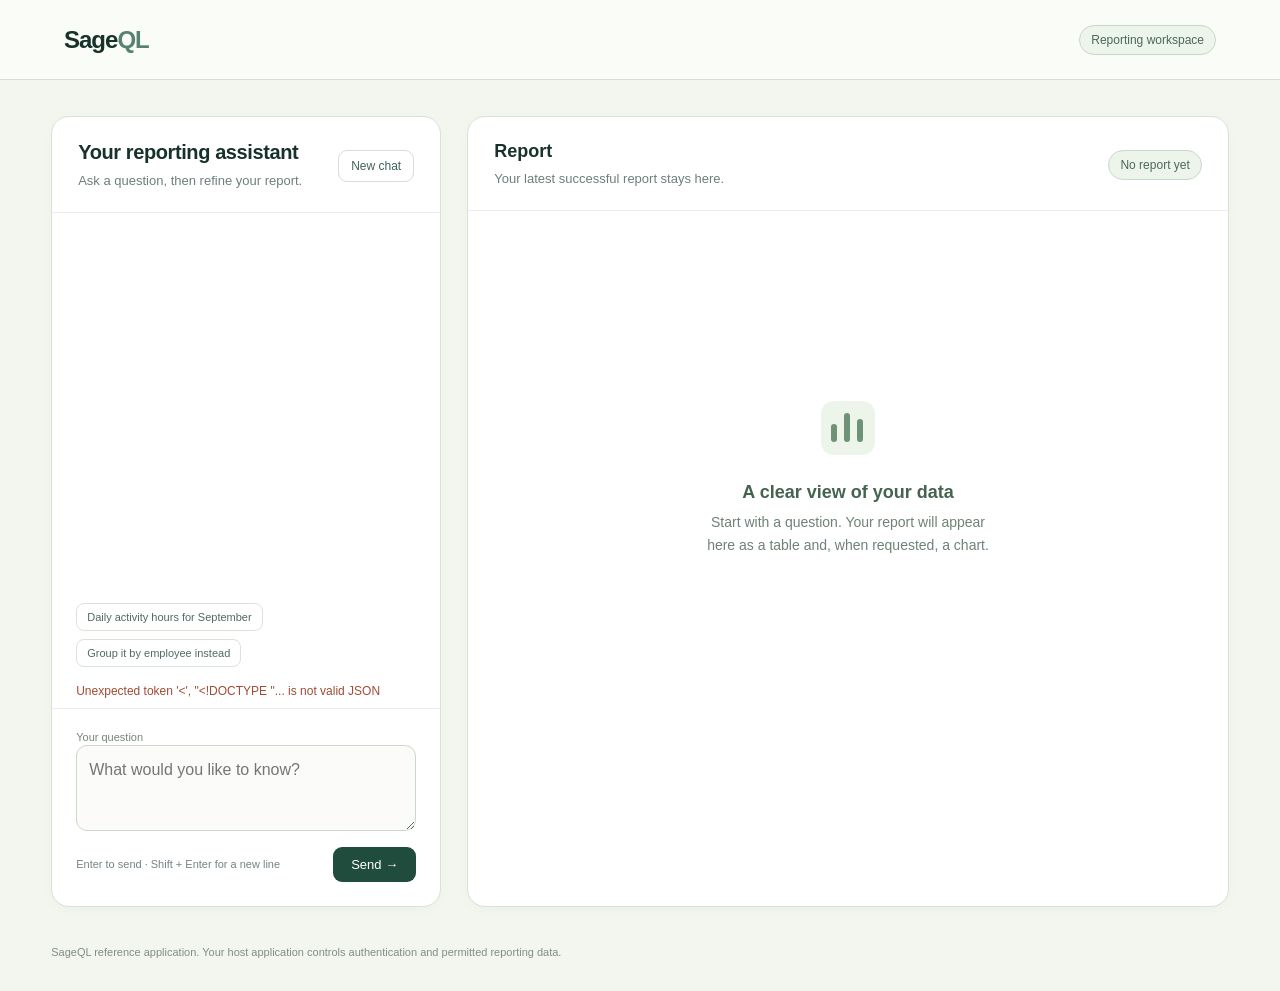
==== examples/web/index.html @ 76db8b43 "feat: add embedded reporting SDK and Rahtal chat demo Add policy-scoped persistent report conversati" ====
<!doctype html>
<html lang="en">
<head>
  <meta charset="utf-8">
  <meta name="viewport" content="width=device-width,initial-scale=1">
  <title>SageQL · Reporting workspace</title>
  <style>
    :root{color-scheme:light;font-family:Inter,Segoe UI,Arial,sans-serif;color:#17312b;background:#f3f5ef;font-synthesis:none}
    *{box-sizing:border-box}body{margin:0}button,textarea,input{font:inherit}button{cursor:pointer}button:disabled{cursor:wait;opacity:.55}
    header{height:80px;padding:0 5%;display:flex;align-items:center;justify-content:space-between;border-bottom:1px solid #d7dfd4;background:#fafcf7}
    .brand{font-size:24px;letter-spacing:-1px;font-weight:750}.brand span{color:#568174}.badge{font-size:12px;color:#4b685e;border:1px solid #c7d8cc;background:#edf4e9;padding:7px 11px;border-radius:20px}
    main{max-width:1420px;margin:36px auto;padding:0 4%;display:grid;grid-template-columns:390px minmax(0,1fr);gap:26px}
    .panel{background:#fff;border:1px solid #dae1d6;border-radius:18px;overflow:hidden;box-shadow:0 3px 12px #17312b06}
    .panel-head{padding:24px 26px 20px;border-bottom:1px solid #e9ede5;display:flex;justify-content:space-between;align-items:center}
    h1,h2,p{margin:0}h1{font-size:20px;letter-spacing:-.4px}h2{font-size:18px}.subtitle{font-size:13px;color:#6c8077;margin-top:7px;line-height:1.6}
    #new-chat{background:none;border:1px solid #d5dfd3;border-radius:9px;color:#416455;padding:8px 12px;font-size:12px}
    .chat-panel{display:flex;flex-direction:column;min-height:660px}.messages{height:390px;overflow:auto;padding:24px;display:flex;flex-direction:column;gap:17px}
    .message{max-width:95%;border-radius:13px;padding:13px 15px;font-size:14px;line-height:1.65;white-space:pre-wrap;overflow-wrap:anywhere}.assistant{background:#f0f4ed;align-self:flex-start}.user{background:#204c3e;color:#fff;align-self:flex-end}.role{font-size:10px;letter-spacing:1px;text-transform:uppercase;display:block;margin-bottom:5px;opacity:.65}
    .suggestions{padding:0 24px 17px;display:flex;flex-wrap:wrap;gap:8px}.suggestions button{border:1px solid #d9e4d7;background:#fff;color:#506a5e;padding:7px 10px;border-radius:8px;font-size:11px}
    .compose{padding:18px 24px 24px;margin-top:auto;border-top:1px solid #e9ede5}textarea{resize:vertical;min-height:86px;width:100%;border:1px solid #cbd9c9;border-radius:11px;padding:12px;color:#17312b;background:#fbfcf9;line-height:1.5}textarea:focus,input:focus{outline:2px solid #87ad94;outline-offset:2px}.send-row{display:flex;justify-content:space-between;align-items:center;margin-top:12px}.hint{font-size:11px;color:#75847b}.primary{background:#204c3e;color:#fff;border:0;border-radius:9px;padding:10px 18px;font-size:13px}.retry{display:none;border:1px solid #b0c3ae;border-radius:8px;background:#fff;color:#204c3e;padding:8px}
    .report-panel{min-height:660px}.report-body{padding:26px}.empty{min-height:480px;display:flex;flex-direction:column;align-items:center;justify-content:center;text-align:center;color:#6e8275}.empty svg{margin-bottom:22px}.empty h2{color:#45644f;margin-bottom:8px}.empty p{max-width:300px;font-size:14px;line-height:1.7}
    #report-title{font-size:23px;letter-spacing:-.5px;margin-bottom:10px}.meta{font-size:12px;color:#6e8275;line-height:1.8;margin-bottom:22px}.warning{padding:11px 13px;border-radius:9px;background:#fff4d9;color:#785a17;font-size:13px;margin-bottom:16px}.table-wrap{overflow:auto;border:1px solid #e3e9de;border-radius:11px}table{border-collapse:collapse;width:100%;font-size:13px}th{text-align:left;background:#f0f4ec;font-weight:600;color:#506c57}td,th{padding:13px 16px;border-bottom:1px solid #e9ede5;white-space:nowrap}tbody tr:last-child td{border-bottom:0}.chart{margin-bottom:24px;overflow:hidden;border:1px solid #e3e9de;border-radius:12px;padding:18px}.chart svg{display:block;width:100%;height:auto}.metric-card{font-size:42px;letter-spacing:-2px;padding:20px 0;color:#204c3e}.metric-card small{font-size:15px;letter-spacing:0;color:#718273;margin-left:9px}
    .status{font-size:12px;color:#75847b;min-height:18px;padding:0 24px 10px}.status.error{color:#a04b34}.footer{font-size:11px;color:#80907f;max-width:1420px;margin:0 auto;padding:0 4% 30px;line-height:1.7}
    dialog{border:1px solid #cbd9c9;border-radius:18px;max-width:420px;padding:28px;background:#fff;color:#17312b}dialog::backdrop{background:#17312b55}dialog p{font-size:14px;line-height:1.7;margin:12px 0 20px}dialog input{width:100%;padding:11px;border:1px solid #cbd9c9;border-radius:8px;margin-bottom:16px}dialog .error{color:#a04b34;font-size:13px}
    @media(max-width:900px){main{grid-template-columns:1fr;margin-top:22px}.chat-panel{min-height:560px}.messages{height:280px}.report-panel{min-height:460px}header{height:68px}.empty{min-height:330px}}
  </style>
</head>
<body>
  <header><div class="brand">Sage<span>QL</span></div><div id="mode" class="badge">Reporting workspace</div></header>
  <main>
    <section class="panel chat-panel" aria-label="Report conversation">
      <div class="panel-head"><div><h1>Your reporting assistant</h1><p class="subtitle">Ask a question, then refine your report.</p></div><button id="new-chat" type="button">New chat</button></div>
      <div id="messages" class="messages" aria-live="polite"></div>
      <div class="suggestions"><button type="button">Daily activity hours for September</button><button type="button">Group it by employee instead</button></div>
      <div id="status" class="status" role="status"></div>
      <form id="chat-form" class="compose"><label for="message" class="hint">Your question</label><textarea id="message" maxlength="8000" placeholder="What would you like to know?" required></textarea><div class="send-row"><span class="hint">Enter to send · Shift + Enter for a new line</span><button id="retry" class="retry" type="button">Retry</button><button id="send" class="primary" type="submit">Send →</button></div></form>
    </section>
    <section class="panel report-panel" aria-label="Report result">
      <div class="panel-head"><div><h2>Report</h2><p class="subtitle">Your latest successful report stays here.</p></div><span id="revision" class="badge">No report yet</span></div>
      <div class="report-body"><div id="empty" class="empty"><svg width="64" height="64" viewBox="0 0 64 64" aria-hidden="true"><rect x="5" y="5" width="54" height="54" rx="13" fill="#edf4e9"/><path d="M18 43V31M31 43V20M44 43V26" stroke="#6e9277" stroke-width="6" stroke-linecap="round"/></svg><h2>A clear view of your data</h2><p>Start with a question. Your report will appear here as a table and, when requested, a chart.</p></div><div id="report" hidden><h2 id="report-title"></h2><p id="provenance" class="meta"></p><div id="warning" class="warning" hidden></div><div id="chart" class="chart" hidden></div><div id="table" class="table-wrap"></div></div></div>
    </section>
  </main>
  <p id="footer" class="footer">SageQL reference application. Your host application controls authentication and permitted reporting data.</p>
  <dialog id="login"><form id="login-form"><h2>Sign in to the reporting workspace</h2><p>Use the access token supplied by the host application.</p><label class="hint" for="token">Workspace access token</label><input id="token" type="password" autocomplete="off" required><p id="login-error" class="error"></p><button class="primary" type="submit">Sign in</button></form></dialog>
  <script>
    'use strict';
    const el = id => document.getElementById(id);
    let session = null, busy = false, pending = null;
    function addMessage(role, text) {
      const node = document.createElement('div'); node.className = 'message ' + role;
      const label = document.createElement('span'); label.className = 'role'; label.textContent = role === 'user' ? 'You' : 'SageQL';
      const body = document.createElement('span'); body.textContent = text;
      node.append(label, body); el('messages').append(node); el('messages').scrollTop = el('messages').scrollHeight;
    }
    function setBusy(value) { busy = value; el('send').disabled = value; el('new-chat').disabled = value; el('retry').disabled = value; el('message').disabled = value; document.querySelectorAll('.suggestions button').forEach(button => button.disabled = value); }
    function status(text, error = false) { el('status').textContent = text; el('status').className = 'status' + (error ? ' error' : ''); }
    async function api(path, body) {
      const response = await fetch(path, {method: body === undefined ? 'GET' : 'POST', credentials: 'same-origin', headers: body === undefined ? {} : {'Content-Type': 'application/json'}, body: body === undefined ? undefined : JSON.stringify(body)});
      const result = await response.json();
      if (!response.ok) { const error = new Error(result.error?.message || 'The request could not complete.'); error.code = result.error?.code; throw error; }
      return result;
    }
    async function newSession() {
      setBusy(true); status('Starting conversation…');
      try { const reply = await api('/report-sessions', {}); session = {id: reply.session_id, revision: reply.revision}; pending = null; el('retry').style.display = 'none'; el('messages').replaceChildren(); el('report').hidden = true; el('empty').hidden = false; el('revision').textContent = 'No report yet'; addMessage('assistant', reply.assistant?.text || 'What report would you like to create?'); status(''); }
      catch (error) { status(error.message, true); }
      finally { setBusy(false); el('message').focus(); }
    }
    function svgNode(name, attributes, text) { const node = document.createElementNS('http://www.w3.org/2000/svg', name); for (const [key, value] of Object.entries(attributes || {})) node.setAttribute(key, String(value)); if (text !== undefined) node.textContent = text; return node; }
    function renderChart(report) {
      const target = el('chart'); target.replaceChildren(); target.hidden = true;
      const chart = report.visualization || {}; if (chart.kind === 'table' || !chart.kind || !report.rows.length) return;
      const yIndex = report.fields.findIndex(field => field.id === (chart.kind === 'kpi' ? chart.value : chart.y));
      if (yIndex < 0) return;
      if (chart.kind === 'kpi') { const card = document.createElement('div'); card.className = 'metric-card'; card.textContent = String(report.rows[0][yIndex] ?? '—'); const unit = document.createElement('small'); unit.textContent = report.fields[yIndex].unit || report.fields[yIndex].label; card.append(unit); target.append(card); target.hidden = false; return; }
      const xIndex = report.fields.findIndex(field => field.id === chart.x); if (xIndex < 0 || !['line', 'bar'].includes(chart.kind)) return;
      const rows = report.rows.slice(0, 60), values = rows.map(row => row[yIndex] === null ? NaN : Number(row[yIndex])); if (values.some(value => !Number.isFinite(value))) return;
      const width = 760, height = 270, left = 58, right = 18, top = 22, bottom = 62;
      let low = Math.min(0, ...values), high = Math.max(0, ...values); if (low === high) high = low + 1;
      const plotWidth = width - left - right, plotHeight = height - top - bottom;
      const y = value => top + (high - value) / (high - low) * plotHeight;
      const x = i => left + (i + .5) * plotWidth / rows.length;
      const svg = svgNode('svg', {viewBox: `0 0 ${width} ${height}`, role: 'img', 'aria-label': report.title});
      for (let i = 0; i <= 4; i++) { const value = low + (high - low) * i / 4, yy = y(value); svg.append(svgNode('line', {x1: left, x2: width - right, y1: yy, y2: yy, stroke: '#e6ece1'})); svg.append(svgNode('text', {x: left - 9, y: yy + 4, 'text-anchor': 'end', fill: '#738575', 'font-size': 10}, Number(value.toPrecision(4)).toLocaleString())); }
      if (chart.kind === 'bar') { values.forEach((value, i) => { const bar = svgNode('rect', {x: x(i) - plotWidth / rows.length * .3, y: Math.min(y(value), y(0)), width: plotWidth / rows.length * .6, height: Math.max(1, Math.abs(y(0) - y(value))), fill: '#5f8f6d', rx: 3}); bar.append(svgNode('title', {}, `${rows[i][xIndex]}: ${rows[i][yIndex]}`)); svg.append(bar); }); }
      else { svg.append(svgNode('polyline', {points: values.map((value, i) => `${x(i)},${y(value)}`).join(' '), fill: 'none', stroke: '#427b59', 'stroke-width': 2.5})); values.forEach((value, i) => { const dot = svgNode('circle', {cx: x(i), cy: y(value), r: 3, fill: '#427b59'}); dot.append(svgNode('title', {}, `${rows[i][xIndex]}: ${rows[i][yIndex]}`)); svg.append(dot); }); }
      rows.forEach((row, i) => { if (rows.length > 8 && i % Math.ceil(rows.length / 8) !== 0 && i !== rows.length - 1) return; const label = String(row[xIndex] ?? '—'); svg.append(svgNode('text', {x: x(i), y: height - bottom + 23, 'text-anchor': 'middle', fill: '#738575', 'font-size': 10}, label.length > 18 ? label.slice(0, 16) + '…' : label)); });
      svg.append(svgNode('text', {x: left, y: height - 12, fill: '#738575', 'font-size': 11}, report.fields[yIndex].label + (report.fields[yIndex].unit ? ` (${report.fields[yIndex].unit})` : '')));
      target.append(svg); if (report.rows.length > rows.length) { const note = document.createElement('p'); note.className = 'subtitle'; note.textContent = 'Chart shows the first 60 rows. The table contains the full returned result.'; target.append(note); } target.hidden = false;
    }
    function renderReport(report) {
      el('empty').hidden = true; el('report').hidden = false; el('report-title').textContent = report.title; el('revision').textContent = `Revision ${report.revision}`;
      const provenance = report.provenance || {}, period = provenance.period || {};
      const start = provenance.period_start ?? period.start, end = provenance.period_end_exclusive ?? period.end;
      el('provenance').textContent = start && end ? `Period: ${start} to ${end} (end exclusive)` : 'All available dates';
      el('warning').hidden = !report.truncated && report.rows.length > 0;
      el('warning').textContent = report.truncated ? 'Result limit reached. This report is incomplete; narrow the period or filters.' : 'No matching data for this report.';
      const table = document.createElement('table'), head = document.createElement('thead'), headRow = document.createElement('tr');
      report.fields.forEach(field => { const cell = document.createElement('th'); cell.scope = 'col'; cell.textContent = field.label + (field.unit ? ` (${field.unit})` : ''); headRow.append(cell); }); head.append(headRow);
      const body = document.createElement('tbody'); report.rows.forEach(row => { const tr = document.createElement('tr'); row.forEach(value => { const cell = document.createElement('td'); cell.textContent = value === null ? '—' : String(value); tr.append(cell); }); body.append(tr); });
      table.append(head, body); el('table').replaceChildren(table); renderChart(report);
    }
    async function sendPending() {
      if (!pending || !session || busy) return; setBusy(true); el('retry').style.display = 'none'; status('Creating your report…');
      try {
        const reply = await api(`/report-sessions/${encodeURIComponent(session.id)}/messages`, pending);
        session.revision = reply.revision;
        addMessage('assistant', reply.assistant?.text || reply.clarification || 'Request complete.');
        if (reply.report) renderReport(reply.report);
        status(reply.error ? reply.assistant?.text || 'Request could not complete.' : '', Boolean(reply.error));
        if (reply.error?.retryable) {
          if (reply.error.code === 'revision_conflict') {
            const resumed = await api(`/report-sessions/${encodeURIComponent(session.id)}`);
            session.revision = resumed.revision;
            pending = {...pending, request_id: crypto.randomUUID(), expected_revision: session.revision};
          } else if (!['request_in_progress', 'session_busy'].includes(reply.error.code)) {
            pending = {...pending, request_id: crypto.randomUUID(), expected_revision: session.revision};
          }
          el('retry').style.display = 'inline-block';
        } else pending = null;
      }
      catch (error) { status(error.message, true); el('retry').style.display = 'inline-block'; }
      finally { setBusy(false); el('message').focus(); }
    }
    el('chat-form').addEventListener('submit', event => { event.preventDefault(); if (busy || !session || pending) return; const text = el('message').value.trim(); if (!text) return; addMessage('user', text); el('message').value = ''; pending = {message: text, request_id: crypto.randomUUID(), expected_revision: session.revision}; sendPending(); });
    el('message').addEventListener('keydown', event => { if (event.key === 'Enter' && !event.shiftKey) { event.preventDefault(); el('chat-form').requestSubmit(); } });
    el('retry').addEventListener('click', sendPending); el('new-chat').addEventListener('click', newSession);
    document.querySelectorAll('.suggestions button').forEach(button => button.addEventListener('click', () => { el('message').value = button.textContent; el('message').focus(); }));
    el('login-form').addEventListener('submit', async event => { event.preventDefault(); try { await api('/auth', {token: el('token').value}); el('token').value = ''; el('login').close(); await newSession(); } catch (error) { el('login-error').textContent = error.message; } });
    (async () => {
      try {
        const config = await api('/config');
        el('mode').textContent = config.mode === 'demo' ? 'Synthetic demo' : config.mode === 'rahtal' ? 'Rahtal workspace' : 'SQL Server workspace';
        if (config.mode === 'demo') el('footer').textContent = 'Synthetic demo · activity hours for September 2026 · demo tenant only · no remote model or production data';
        if (config.mode === 'rahtal') {
          el('footer').textContent = 'Rahtal · employees and activity hours · local reporting workspace';
          const suggestions = document.querySelectorAll('.suggestions button');
          suggestions[0].textContent = "Show my employees' names";
          suggestions[1].textContent = 'Daily activity hours for September';
        }
        if (config.requires_auth) { await newSession(); if (!session) el('login').showModal(); }
        else await newSession();
      } catch (error) { status(error.message, true); }
    })();
  </script>
</body>
</html>
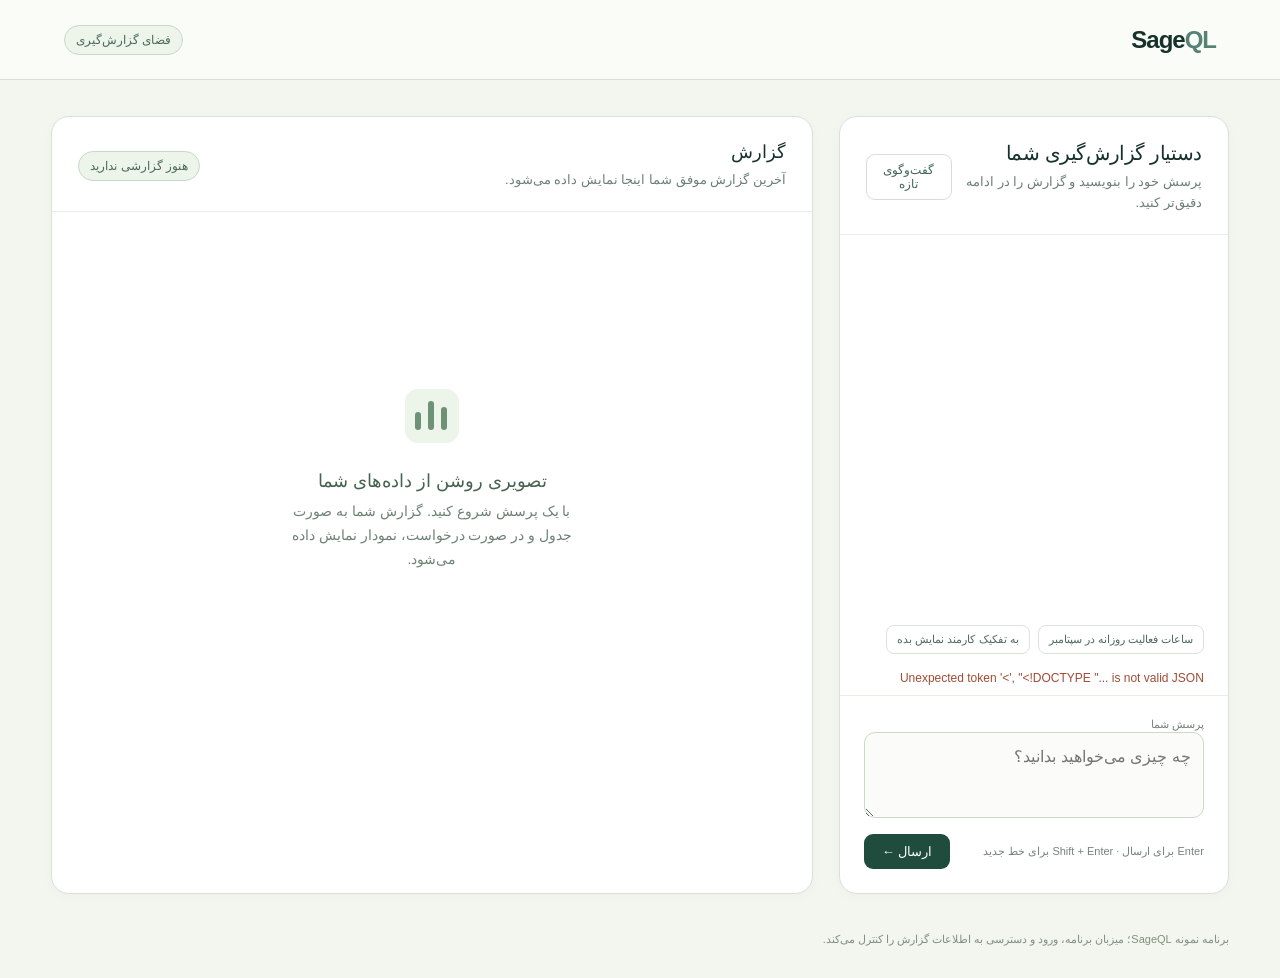
==== commit 29c04cd5: "feat(sdk): add bounded report planning and review agents" ====
--- a/examples/web/index.html
+++ b/examples/web/index.html
@@ -1,11 +1,11 @@
 <!doctype html>
-<html lang="en">
+<html lang="fa" dir="rtl">
 <head>
   <meta charset="utf-8">
   <meta name="viewport" content="width=device-width,initial-scale=1">
-  <title>SageQL · Reporting workspace</title>
+  <title>SageQL · فضای گزارش‌گیری</title>
   <style>
-    :root{color-scheme:light;font-family:Inter,Segoe UI,Arial,sans-serif;color:#17312b;background:#f3f5ef;font-synthesis:none}
+    :root{color-scheme:light;font-family:Tahoma,Segoe UI,Arial,sans-serif;color:#17312b;background:#f3f5ef;font-synthesis:none}
     *{box-sizing:border-box}body{margin:0}button,textarea,input{font:inherit}button{cursor:pointer}button:disabled{cursor:wait;opacity:.55}
     header{height:80px;padding:0 5%;display:flex;align-items:center;justify-content:space-between;border-bottom:1px solid #d7dfd4;background:#fafcf7}
     .brand{font-size:24px;letter-spacing:-1px;font-weight:750}.brand span{color:#568174}.badge{font-size:12px;color:#4b685e;border:1px solid #c7d8cc;background:#edf4e9;padding:7px 11px;border-radius:20px}
@@ -15,41 +15,84 @@
     h1,h2,p{margin:0}h1{font-size:20px;letter-spacing:-.4px}h2{font-size:18px}.subtitle{font-size:13px;color:#6c8077;margin-top:7px;line-height:1.6}
     #new-chat{background:none;border:1px solid #d5dfd3;border-radius:9px;color:#416455;padding:8px 12px;font-size:12px}
     .chat-panel{display:flex;flex-direction:column;min-height:660px}.messages{height:390px;overflow:auto;padding:24px;display:flex;flex-direction:column;gap:17px}
-    .message{max-width:95%;border-radius:13px;padding:13px 15px;font-size:14px;line-height:1.65;white-space:pre-wrap;overflow-wrap:anywhere}.assistant{background:#f0f4ed;align-self:flex-start}.user{background:#204c3e;color:#fff;align-self:flex-end}.role{font-size:10px;letter-spacing:1px;text-transform:uppercase;display:block;margin-bottom:5px;opacity:.65}
+    .message{max-width:95%;border-radius:13px;padding:13px 15px;font-size:14px;line-height:1.65;white-space:pre-wrap;overflow-wrap:anywhere}.assistant{background:#f0f4ed;align-self:flex-start}.user{background:#204c3e;color:#fff;align-self:flex-end}.role{font-size:10px;letter-spacing:0;display:block;margin-bottom:5px;opacity:.65}
     .suggestions{padding:0 24px 17px;display:flex;flex-wrap:wrap;gap:8px}.suggestions button{border:1px solid #d9e4d7;background:#fff;color:#506a5e;padding:7px 10px;border-radius:8px;font-size:11px}
     .compose{padding:18px 24px 24px;margin-top:auto;border-top:1px solid #e9ede5}textarea{resize:vertical;min-height:86px;width:100%;border:1px solid #cbd9c9;border-radius:11px;padding:12px;color:#17312b;background:#fbfcf9;line-height:1.5}textarea:focus,input:focus{outline:2px solid #87ad94;outline-offset:2px}.send-row{display:flex;justify-content:space-between;align-items:center;margin-top:12px}.hint{font-size:11px;color:#75847b}.primary{background:#204c3e;color:#fff;border:0;border-radius:9px;padding:10px 18px;font-size:13px}.retry{display:none;border:1px solid #b0c3ae;border-radius:8px;background:#fff;color:#204c3e;padding:8px}
     .report-panel{min-height:660px}.report-body{padding:26px}.empty{min-height:480px;display:flex;flex-direction:column;align-items:center;justify-content:center;text-align:center;color:#6e8275}.empty svg{margin-bottom:22px}.empty h2{color:#45644f;margin-bottom:8px}.empty p{max-width:300px;font-size:14px;line-height:1.7}
-    #report-title{font-size:23px;letter-spacing:-.5px;margin-bottom:10px}.meta{font-size:12px;color:#6e8275;line-height:1.8;margin-bottom:22px}.warning{padding:11px 13px;border-radius:9px;background:#fff4d9;color:#785a17;font-size:13px;margin-bottom:16px}.table-wrap{overflow:auto;border:1px solid #e3e9de;border-radius:11px}table{border-collapse:collapse;width:100%;font-size:13px}th{text-align:left;background:#f0f4ec;font-weight:600;color:#506c57}td,th{padding:13px 16px;border-bottom:1px solid #e9ede5;white-space:nowrap}tbody tr:last-child td{border-bottom:0}.chart{margin-bottom:24px;overflow:hidden;border:1px solid #e3e9de;border-radius:12px;padding:18px}.chart svg{display:block;width:100%;height:auto}.metric-card{font-size:42px;letter-spacing:-2px;padding:20px 0;color:#204c3e}.metric-card small{font-size:15px;letter-spacing:0;color:#718273;margin-left:9px}
+    #report-title{font-size:23px;letter-spacing:-.5px;margin-bottom:10px}.meta{font-size:12px;color:#6e8275;line-height:1.8;margin-bottom:22px}.warning{padding:11px 13px;border-radius:9px;background:#fff4d9;color:#785a17;font-size:13px;margin-bottom:16px}.table-wrap{overflow:auto;border:1px solid #e3e9de;border-radius:11px}table{border-collapse:collapse;width:100%;font-size:13px}th{text-align:start;background:#f0f4ec;font-weight:600;color:#506c57}td,th{padding:13px 16px;border-bottom:1px solid #e9ede5;white-space:nowrap}tbody tr:last-child td{border-bottom:0}.chart{margin-bottom:24px;overflow:hidden;border:1px solid #e3e9de;border-radius:12px;padding:18px}.chart svg{display:block;width:100%;height:auto}.metric-card{font-size:42px;letter-spacing:-2px;padding:20px 0;color:#204c3e}.metric-card small{font-size:15px;letter-spacing:0;color:#718273;margin-inline-start:9px}
     .status{font-size:12px;color:#75847b;min-height:18px;padding:0 24px 10px}.status.error{color:#a04b34}.footer{font-size:11px;color:#80907f;max-width:1420px;margin:0 auto;padding:0 4% 30px;line-height:1.7}
     dialog{border:1px solid #cbd9c9;border-radius:18px;max-width:420px;padding:28px;background:#fff;color:#17312b}dialog::backdrop{background:#17312b55}dialog p{font-size:14px;line-height:1.7;margin:12px 0 20px}dialog input{width:100%;padding:11px;border:1px solid #cbd9c9;border-radius:8px;margin-bottom:16px}dialog .error{color:#a04b34;font-size:13px}
     @media(max-width:900px){main{grid-template-columns:1fr;margin-top:22px}.chat-panel{min-height:560px}.messages{height:280px}.report-panel{min-height:460px}header{height:68px}.empty{min-height:330px}}
   </style>
+  <style>
+    [hidden]{display:none!important}
+    .workspace-tabs{display:flex;gap:24px;padding:0 26px;border-bottom:1px solid #e9ede5}
+    .workspace-tabs button{border:0;border-bottom:3px solid transparent;padding:15px 0;background:none;color:#6c8077;font-size:13px}
+    .workspace-tabs button[aria-selected="true"]{color:#204c3e;border-bottom-color:#204c3e;font-weight:650}
+    button:focus-visible,select:focus-visible,summary:focus-visible{outline:2px solid #87ad94;outline-offset:3px}
+    #diagnostics{padding:26px;font-size:13px}
+    .trace-toolbar{display:flex;align-items:center;gap:12px;flex-wrap:wrap;margin-bottom:18px}
+    .trace-toolbar label{color:#506a5e}.trace-toolbar select{min-width:0;max-width:100%;flex:1;border:1px solid #cbd9c9;border-radius:8px;background:#fbfcf9;color:#17312b;padding:9px;font:inherit}
+    .trace-toolbar button{border:1px solid #d5dfd3;border-radius:8px;background:#fff;color:#416455;padding:9px 12px;font-size:12px}
+    #diagnostics summary{cursor:pointer;font-weight:600;line-height:1.6}
+    #diagnostics pre{white-space:pre-wrap;overflow-wrap:anywhere;background:#f3f5ef;padding:12px;border-radius:8px;max-height:480px;overflow:auto;font-size:12px}
+    #diagnostics-note{margin-bottom:22px;line-height:1.7;white-space:pre-line;overflow-wrap:anywhere;color:#6c8077}
+    #diagnostics-summary{font-size:19px;margin-bottom:8px}
+    .trace-step{border-inline-start:2px solid #d7dfd4;padding-block-end:22px;padding-inline-start:18px;margin-inline-start:5px}
+    .trace-step:last-child{padding-bottom:0}.trace-step[data-status="failed"]{border-color:#b56a4d}
+    .trace-step p{margin:8px 0;color:#6c8077;line-height:1.6;overflow-wrap:anywhere}
+    .trace-step .step-state{font-size:11px;font-weight:400;color:#6c8077}
+    #diagnostics-empty{min-height:380px}
+  </style>
 </head>
 <body>
-  <header><div class="brand">Sage<span>QL</span></div><div id="mode" class="badge">Reporting workspace</div></header>
+  <header><div class="brand" dir="ltr">Sage<span>QL</span></div><div id="mode" class="badge">فضای گزارش‌گیری</div></header>
   <main>
-    <section class="panel chat-panel" aria-label="Report conversation">
-      <div class="panel-head"><div><h1>Your reporting assistant</h1><p class="subtitle">Ask a question, then refine your report.</p></div><button id="new-chat" type="button">New chat</button></div>
+    <section class="panel chat-panel" aria-label="گفت‌وگوی گزارش">
+      <div class="panel-head"><div><h1>دستیار گزارش‌گیری شما</h1><p class="subtitle">پرسش خود را بنویسید و گزارش را در ادامه دقیق‌تر کنید.</p></div><button id="new-chat" type="button">گفت‌وگوی تازه</button></div>
       <div id="messages" class="messages" aria-live="polite"></div>
-      <div class="suggestions"><button type="button">Daily activity hours for September</button><button type="button">Group it by employee instead</button></div>
+      <div class="suggestions"><button type="button">ساعات فعالیت روزانه در سپتامبر</button><button type="button">به تفکیک کارمند نمایش بده</button></div>
       <div id="status" class="status" role="status"></div>
-      <form id="chat-form" class="compose"><label for="message" class="hint">Your question</label><textarea id="message" maxlength="8000" placeholder="What would you like to know?" required></textarea><div class="send-row"><span class="hint">Enter to send · Shift + Enter for a new line</span><button id="retry" class="retry" type="button">Retry</button><button id="send" class="primary" type="submit">Send →</button></div></form>
+      <form id="chat-form" class="compose"><label for="message" class="hint">پرسش شما</label><textarea id="message" maxlength="8000" placeholder="چه چیزی می‌خواهید بدانید؟" required></textarea><div class="send-row"><span class="hint">Enter برای ارسال · Shift + Enter برای خط جدید</span><button id="retry" class="retry" type="button">تلاش دوباره</button><button id="send" class="primary" type="submit">ارسال ←</button></div></form>
     </section>
-    <section class="panel report-panel" aria-label="Report result">
-      <div class="panel-head"><div><h2>Report</h2><p class="subtitle">Your latest successful report stays here.</p></div><span id="revision" class="badge">No report yet</span></div>
-      <div class="report-body"><div id="empty" class="empty"><svg width="64" height="64" viewBox="0 0 64 64" aria-hidden="true"><rect x="5" y="5" width="54" height="54" rx="13" fill="#edf4e9"/><path d="M18 43V31M31 43V20M44 43V26" stroke="#6e9277" stroke-width="6" stroke-linecap="round"/></svg><h2>A clear view of your data</h2><p>Start with a question. Your report will appear here as a table and, when requested, a chart.</p></div><div id="report" hidden><h2 id="report-title"></h2><p id="provenance" class="meta"></p><div id="warning" class="warning" hidden></div><div id="chart" class="chart" hidden></div><div id="table" class="table-wrap"></div></div></div>
+    <section class="panel report-panel" aria-label="نتیجه گزارش">
+      <div class="panel-head"><div><h2>گزارش</h2><p class="subtitle">آخرین گزارش موفق شما اینجا نمایش داده می‌شود.</p></div><span id="revision" class="badge">هنوز گزارشی ندارید</span></div>
+      <div id="workspace-tabs" class="workspace-tabs" role="tablist" aria-label="نمای گزارش" hidden><button id="result-tab" type="button" role="tab" aria-controls="result-view" aria-selected="true">نتیجه گزارش</button><button id="logs-tab" type="button" role="tab" aria-controls="diagnostics" aria-selected="false" tabindex="-1">مراحل و جزئیات اجرا</button></div>
+      <div id="result-view" class="report-body" role="tabpanel" aria-labelledby="result-tab"><div id="empty" class="empty"><svg width="64" height="64" viewBox="0 0 64 64" aria-hidden="true"><rect x="5" y="5" width="54" height="54" rx="13" fill="#edf4e9"/><path d="M18 43V31M31 43V20M44 43V26" stroke="#6e9277" stroke-width="6" stroke-linecap="round"/></svg><h2>تصویری روشن از داده‌های شما</h2><p>با یک پرسش شروع کنید. گزارش شما به صورت جدول و در صورت درخواست، نمودار نمایش داده می‌شود.</p></div><div id="report" hidden><h2 id="report-title"></h2><p id="provenance" class="meta"></p><div id="warning" class="warning" hidden></div><div id="chart" class="chart" hidden></div><div id="table" class="table-wrap"></div></div></div>
+      <section id="diagnostics" role="tabpanel" aria-labelledby="logs-tab" hidden>
+        <div id="diagnostics-empty" class="empty"><h2>مراحل تهیه گزارش را ببینید</h2><p>پرسش خود را ارسال کنید. پس از هر پاسخ، مراحل، SQL، زمان‌ها و جزئیات ثبت‌شده اینجا نمایش داده می‌شوند.</p></div>
+        <div id="diagnostics-content" hidden><div class="trace-toolbar"><label for="trace-select">نوبت اجرا</label><select id="trace-select"></select><button id="download-trace" type="button">دریافت جزئیات اجرا</button></div><h2 id="diagnostics-summary"></h2><p id="diagnostics-note" dir="auto"></p><div id="diagnostics-events"></div></div>
+      </section>
     </section>
   </main>
-  <p id="footer" class="footer">SageQL reference application. Your host application controls authentication and permitted reporting data.</p>
-  <dialog id="login"><form id="login-form"><h2>Sign in to the reporting workspace</h2><p>Use the access token supplied by the host application.</p><label class="hint" for="token">Workspace access token</label><input id="token" type="password" autocomplete="off" required><p id="login-error" class="error"></p><button class="primary" type="submit">Sign in</button></form></dialog>
+  <p id="footer" class="footer">برنامه نمونه SageQL؛ میزبان برنامه، ورود و دسترسی به اطلاعات گزارش را کنترل می‌کند.</p>
+  <dialog id="login"><form id="login-form"><h2>ورود به فضای گزارش‌گیری</h2><p>از توکن دسترسی که میزبان برنامه در اختیار شما گذاشته است استفاده کنید.</p><label class="hint" for="token">توکن دسترسی فضای گزارش‌گیری</label><input id="token" dir="ltr" type="password" autocomplete="off" required><p id="login-error" class="error"></p><button class="primary" type="submit">ورود</button></form></dialog>
   <script>
     'use strict';
     const el = id => document.getElementById(id);
     let session = null, busy = false, pending = null;
+    const persianDigits = value => String(value).replace(/[0-9]/g, digit => '۰۱۲۳۴۵۶۷۸۹'[Number(digit)]);
+    function displayValue(value, field) {
+      if (value === null) return '—';
+      if (field.id === 'period_label') return {base: 'دوره اصلی', comparison: 'دوره مقایسه'}[value] || String(value);
+      return ['integer', 'decimal', 'number', 'date'].includes(field.type) ? persianDigits(value) : String(value);
+    }
+    let traces = [], selectedTrace = -1;
+    const traceStatuses = {report_ready: 'گزارش آماده است', needs_clarification: 'نیاز به پاسخ تکمیلی', failed: 'ناموفق', blocked: 'مسدود', unsupported: 'پشتیبانی نمی‌شود'};
+    const stepStatuses = {started: 'شروع شد', complete: 'تکمیل شد', failed: 'ناموفق', cached: 'پاسخ ذخیره‌شده'};
+    const stageLabels = {request: 'بررسی درخواست و پاسخ', interpretation: 'تفسیر پرسش', validation: 'اعتبارسنجی مفاهیم، تاریخ‌ها و سیاست‌ها', compilation: 'تولید قطعی SQL', database: 'اجرای پایگاه داده', connection: 'اتصال به SQL Server', metadata: 'بررسی منبع ثبت‌شده', metadata_sql: 'خواندن ساختار منبع', sql_execution: 'اجرای SQL گزارش', fetch: 'دریافت نتایج محدود', rollback: 'بازگردانی تراکنش خواندن', connection_close: 'بستن اتصال', retry: 'استفاده از پاسخ ذخیره‌شده'};
+    function selectReportTab(id, focus = false) {
+      for (const tabId of ['result-tab', 'logs-tab']) {
+        const active = tabId === id, tab = el(tabId);
+        tab.setAttribute('aria-selected', String(active)); tab.tabIndex = active ? 0 : -1;
+        el(tab.getAttribute('aria-controls')).hidden = !active;
+      }
+      if (focus) el(id).focus();
+    }
     function addMessage(role, text) {
       const node = document.createElement('div'); node.className = 'message ' + role;
-      const label = document.createElement('span'); label.className = 'role'; label.textContent = role === 'user' ? 'You' : 'SageQL';
-      const body = document.createElement('span'); body.textContent = text;
+      const label = document.createElement('span'); label.className = 'role'; label.textContent = role === 'user' ? 'شما' : 'SageQL';
+      const body = document.createElement('span'); body.dir = 'auto'; body.textContent = text;
       node.append(label, body); el('messages').append(node); el('messages').scrollTop = el('messages').scrollHeight;
     }
     function setBusy(value) { busy = value; el('send').disabled = value; el('new-chat').disabled = value; el('retry').disabled = value; el('message').disabled = value; document.querySelectorAll('.suggestions button').forEach(button => button.disabled = value); }
@@ -57,22 +100,65 @@
     async function api(path, body) {
       const response = await fetch(path, {method: body === undefined ? 'GET' : 'POST', credentials: 'same-origin', headers: body === undefined ? {} : {'Content-Type': 'application/json'}, body: body === undefined ? undefined : JSON.stringify(body)});
       const result = await response.json();
-      if (!response.ok) { const error = new Error(result.error?.message || 'The request could not complete.'); error.code = result.error?.code; throw error; }
+      if (!response.ok) { const error = new Error(result.error?.message || 'درخواست انجام نشد.'); error.code = result.error?.code; throw error; }
       return result;
     }
     async function newSession() {
-      setBusy(true); status('Starting conversation…');
-      try { const reply = await api('/report-sessions', {}); session = {id: reply.session_id, revision: reply.revision}; pending = null; el('retry').style.display = 'none'; el('messages').replaceChildren(); el('report').hidden = true; el('empty').hidden = false; el('revision').textContent = 'No report yet'; addMessage('assistant', reply.assistant?.text || 'What report would you like to create?'); status(''); }
+      setBusy(true); status('در حال شروع گفت‌وگو…');
+      try { const reply = await api('/report-sessions', {}); session = {id: reply.session_id, revision: reply.revision}; pending = null; renderDiagnostics(null); selectReportTab('result-tab'); el('retry').style.display = 'none'; el('messages').replaceChildren(); el('report').hidden = true; el('empty').hidden = false; el('revision').textContent = 'هنوز گزارشی ندارید'; addMessage('assistant', reply.assistant?.text || 'چه گزارشی می‌خواهید تهیه کنید؟'); status(''); }
       catch (error) { status(error.message, true); }
       finally { setBusy(false); el('message').focus(); }
     }
     function svgNode(name, attributes, text) { const node = document.createElementNS('http://www.w3.org/2000/svg', name); for (const [key, value] of Object.entries(attributes || {})) node.setAttribute(key, String(value)); if (text !== undefined) node.textContent = text; return node; }
+    function renderDiagnostics(trace) {
+      if (!trace) { traces = []; selectedTrace = -1; el('trace-select').replaceChildren(); el('diagnostics-events').replaceChildren(); el('diagnostics-content').hidden = true; el('diagnostics-empty').hidden = false; el('logs-tab').textContent = 'مراحل و جزئیات اجرا'; return; }
+      traces.push(trace); selectedTrace = traces.length - 1;
+      const option = document.createElement('option'), last = trace.events?.[trace.events.length - 1];
+      option.value = String(selectedTrace); option.textContent = `نوبت ${persianDigits(selectedTrace + 1)} · ${traceStatuses[last?.reply_status] || stepStatuses[last?.status] || 'ثبت‌شده'}`;
+      el('trace-select').append(option); el('trace-select').value = String(selectedTrace);
+      el('logs-tab').textContent = `مراحل و جزئیات اجرا (${persianDigits(traces.length)})`;
+      showTrace(trace);
+    }
+    function showTrace(trace) {
+      el('diagnostics-empty').hidden = true; el('diagnostics-content').hidden = false; el('diagnostics-events').replaceChildren();
+      const events = Array.isArray(trace.events) ? trace.events : [];
+      const last = events[events.length - 1];
+      el('diagnostics-summary').textContent = traceStatuses[last?.reply_status] || 'نوبت ثبت‌شده';
+      const summary = [last?.note, `شناسه اجرا: ${trace.id}`, `شروع: ${trace.started_at || 'در دسترس نیست'} · زمان کل: ${persianDigits(last?.elapsed_ms ?? 0)} میلی‌ثانیه`];
+      if (last?.row_count !== undefined) summary.push(`${persianDigits(last.row_count)} ردیف نتیجه${last.truncated ? ' · سقف تعداد نتیجه رسیده است' : ''}`);
+      summary.push(trace.saved ? 'در پوشه محلی .venv/rahtal-web/diagnostics/ ذخیره شد' : 'ذخیره فایل محلی انجام نشد.');
+      summary.push('اطلاعات ورود، متن پرسش، مقدار فیلترهای شخصی و ردیف‌های نتیجه ثبت نمی‌شوند. جزئیات پس از پاسخ ظاهر می‌شوند؛ تغییر نما SQL را اجرا نمی‌کند.');
+      el('diagnostics-note').textContent = summary.filter(Boolean).join('\n');
+      // Pair each start with its completion while keeping every raw event.
+      const steps = [];
+      for (const event of events) {
+        const start = event.status !== 'started' ? [...steps].reverse().find(step => step.stage === event.stage && step.events[step.events.length - 1].status === 'started') : null;
+        if (start) start.events.push(event); else steps.push({stage: event.stage, events: [event]});
+      }
+      steps.forEach((step, index) => {
+        const first = step.events[0], end = step.events[step.events.length - 1];
+        const unfinished = end.status === 'started';
+        const state = unfinished ? 'پایان مرحله ثبت نشده است' : stepStatuses[end.status] || end.status;
+        const item = document.createElement('details'), label = document.createElement('summary'), timing = document.createElement('span');
+        item.className = 'trace-step'; item.dataset.status = end.status;
+        label.textContent = `${persianDigits(index + 1)}. ${stageLabels[step.stage] || step.stage} · ${state} `;
+        timing.className = 'step-state'; timing.textContent = end.duration_ms !== undefined ? `(${persianDigits(end.duration_ms)} میلی‌ثانیه)` : `(در ${persianDigits(end.elapsed_ms)} میلی‌ثانیه)`;
+        label.append(timing); item.append(label);
+        const note = end.note || first.note;
+        if (note) { const text = document.createElement('p'); text.textContent = note; item.append(text); }
+        for (const event of step.events) { const body = document.createElement('pre'); body.dir = 'ltr'; body.textContent = JSON.stringify(event, null, 2); item.append(body); }
+        item.open = end.status === 'failed' || unfinished; el('diagnostics-events').append(item);
+      });
+      if (!events.length) {
+        const note = document.createElement('p'); note.textContent = 'مرحله‌ای برای این نوبت ثبت نشده است.'; el('diagnostics-events').append(note);
+      }
+    }
     function renderChart(report) {
       const target = el('chart'); target.replaceChildren(); target.hidden = true;
       const chart = report.visualization || {}; if (chart.kind === 'table' || !chart.kind || !report.rows.length) return;
       const yIndex = report.fields.findIndex(field => field.id === (chart.kind === 'kpi' ? chart.value : chart.y));
       if (yIndex < 0) return;
-      if (chart.kind === 'kpi') { const card = document.createElement('div'); card.className = 'metric-card'; card.textContent = String(report.rows[0][yIndex] ?? '—'); const unit = document.createElement('small'); unit.textContent = report.fields[yIndex].unit || report.fields[yIndex].label; card.append(unit); target.append(card); target.hidden = false; return; }
+      if (chart.kind === 'kpi') { const card = document.createElement('div'); card.className = 'metric-card'; card.dir = 'ltr'; card.textContent = displayValue(report.rows[0][yIndex], report.fields[yIndex]); const unit = document.createElement('small'); unit.dir = 'auto'; unit.textContent = report.fields[yIndex].unit || report.fields[yIndex].label; card.append(unit); target.append(card); target.hidden = false; return; }
       const xIndex = report.fields.findIndex(field => field.id === chart.x); if (xIndex < 0 || !['line', 'bar'].includes(chart.kind)) return;
       const rows = report.rows.slice(0, 60), values = rows.map(row => row[yIndex] === null ? NaN : Number(row[yIndex])); if (values.some(value => !Number.isFinite(value))) return;
       const width = 760, height = 270, left = 58, right = 18, top = 22, bottom = 62;
@@ -80,34 +166,40 @@
       const plotWidth = width - left - right, plotHeight = height - top - bottom;
       const y = value => top + (high - value) / (high - low) * plotHeight;
       const x = i => left + (i + .5) * plotWidth / rows.length;
-      const svg = svgNode('svg', {viewBox: `0 0 ${width} ${height}`, role: 'img', 'aria-label': report.title});
-      for (let i = 0; i <= 4; i++) { const value = low + (high - low) * i / 4, yy = y(value); svg.append(svgNode('line', {x1: left, x2: width - right, y1: yy, y2: yy, stroke: '#e6ece1'})); svg.append(svgNode('text', {x: left - 9, y: yy + 4, 'text-anchor': 'end', fill: '#738575', 'font-size': 10}, Number(value.toPrecision(4)).toLocaleString())); }
-      if (chart.kind === 'bar') { values.forEach((value, i) => { const bar = svgNode('rect', {x: x(i) - plotWidth / rows.length * .3, y: Math.min(y(value), y(0)), width: plotWidth / rows.length * .6, height: Math.max(1, Math.abs(y(0) - y(value))), fill: '#5f8f6d', rx: 3}); bar.append(svgNode('title', {}, `${rows[i][xIndex]}: ${rows[i][yIndex]}`)); svg.append(bar); }); }
-      else { svg.append(svgNode('polyline', {points: values.map((value, i) => `${x(i)},${y(value)}`).join(' '), fill: 'none', stroke: '#427b59', 'stroke-width': 2.5})); values.forEach((value, i) => { const dot = svgNode('circle', {cx: x(i), cy: y(value), r: 3, fill: '#427b59'}); dot.append(svgNode('title', {}, `${rows[i][xIndex]}: ${rows[i][yIndex]}`)); svg.append(dot); }); }
-      rows.forEach((row, i) => { if (rows.length > 8 && i % Math.ceil(rows.length / 8) !== 0 && i !== rows.length - 1) return; const label = String(row[xIndex] ?? '—'); svg.append(svgNode('text', {x: x(i), y: height - bottom + 23, 'text-anchor': 'middle', fill: '#738575', 'font-size': 10}, label.length > 18 ? label.slice(0, 16) + '…' : label)); });
+      const svg = svgNode('svg', {viewBox: `0 0 ${width} ${height}`, role: 'img', direction: 'ltr', 'aria-label': report.title});
+      for (let i = 0; i <= 4; i++) { const value = low + (high - low) * i / 4, yy = y(value); svg.append(svgNode('line', {x1: left, x2: width - right, y1: yy, y2: yy, stroke: '#e6ece1'})); svg.append(svgNode('text', {x: left - 9, y: yy + 4, 'text-anchor': 'end', fill: '#738575', 'font-size': 10}, Number(value.toPrecision(4)).toLocaleString('fa-IR'))); }
+      if (chart.kind === 'bar') { values.forEach((value, i) => { const bar = svgNode('rect', {x: x(i) - plotWidth / rows.length * .3, y: Math.min(y(value), y(0)), width: plotWidth / rows.length * .6, height: Math.max(1, Math.abs(y(0) - y(value))), fill: '#5f8f6d', rx: 3}); bar.append(svgNode('title', {}, `${displayValue(rows[i][xIndex], report.fields[xIndex])}: ${displayValue(rows[i][yIndex], report.fields[yIndex])}`)); svg.append(bar); }); }
+      else { svg.append(svgNode('polyline', {points: values.map((value, i) => `${x(i)},${y(value)}`).join(' '), fill: 'none', stroke: '#427b59', 'stroke-width': 2.5})); values.forEach((value, i) => { const dot = svgNode('circle', {cx: x(i), cy: y(value), r: 3, fill: '#427b59'}); dot.append(svgNode('title', {}, `${displayValue(rows[i][xIndex], report.fields[xIndex])}: ${displayValue(rows[i][yIndex], report.fields[yIndex])}`)); svg.append(dot); }); }
+      rows.forEach((row, i) => { if (rows.length > 8 && i % Math.ceil(rows.length / 8) !== 0 && i !== rows.length - 1) return; const label = displayValue(row[xIndex], report.fields[xIndex]); svg.append(svgNode('text', {x: x(i), y: height - bottom + 23, 'text-anchor': 'middle', fill: '#738575', 'font-size': 10}, label.length > 18 ? label.slice(0, 16) + '…' : label)); });
       svg.append(svgNode('text', {x: left, y: height - 12, fill: '#738575', 'font-size': 11}, report.fields[yIndex].label + (report.fields[yIndex].unit ? ` (${report.fields[yIndex].unit})` : '')));
-      target.append(svg); if (report.rows.length > rows.length) { const note = document.createElement('p'); note.className = 'subtitle'; note.textContent = 'Chart shows the first 60 rows. The table contains the full returned result.'; target.append(note); } target.hidden = false;
+      target.append(svg); if (report.rows.length > rows.length) { const note = document.createElement('p'); note.className = 'subtitle'; note.textContent = 'نمودار ۶۰ ردیف نخست را نشان می‌دهد. جدول شامل همه ردیف‌های نتیجه است.'; target.append(note); } target.hidden = false;
     }
     function renderReport(report) {
-      el('empty').hidden = true; el('report').hidden = false; el('report-title').textContent = report.title; el('revision').textContent = `Revision ${report.revision}`;
+      el('empty').hidden = true; el('report').hidden = false; el('report-title').textContent = report.title; el('revision').textContent = `نسخه ${persianDigits(report.revision)}`;
       const provenance = report.provenance || {}, period = provenance.period || {};
       const start = provenance.period_start ?? period.start, end = provenance.period_end_exclusive ?? period.end;
-      el('provenance').textContent = start && end ? `Period: ${start} to ${end} (end exclusive)` : 'All available dates';
+      el('provenance').replaceChildren();
+      if (start && end) {
+        const from = document.createElement('bdi'), until = document.createElement('bdi');
+        from.dir = until.dir = 'ltr'; from.textContent = persianDigits(start); until.textContent = persianDigits(end);
+        el('provenance').append('بازه میلادی: ', from, ' تا پیش از ', until);
+      } else el('provenance').textContent = 'همه تاریخ‌های موجود';
       el('warning').hidden = !report.truncated && report.rows.length > 0;
-      el('warning').textContent = report.truncated ? 'Result limit reached. This report is incomplete; narrow the period or filters.' : 'No matching data for this report.';
+      el('warning').textContent = report.truncated ? 'سقف تعداد نتیجه رسیده است. گزارش کامل نیست؛ بازه یا فیلترها را محدود کنید.' : 'داده‌ای مطابق این گزارش یافت نشد.';
       const table = document.createElement('table'), head = document.createElement('thead'), headRow = document.createElement('tr');
       report.fields.forEach(field => { const cell = document.createElement('th'); cell.scope = 'col'; cell.textContent = field.label + (field.unit ? ` (${field.unit})` : ''); headRow.append(cell); }); head.append(headRow);
-      const body = document.createElement('tbody'); report.rows.forEach(row => { const tr = document.createElement('tr'); row.forEach(value => { const cell = document.createElement('td'); cell.textContent = value === null ? '—' : String(value); tr.append(cell); }); body.append(tr); });
+      const body = document.createElement('tbody'); report.rows.forEach(row => { const tr = document.createElement('tr'); row.forEach((value, index) => { const cell = document.createElement('td'); cell.dir = ['integer', 'decimal', 'number', 'date'].includes(report.fields[index].type) ? 'ltr' : 'auto'; cell.textContent = displayValue(value, report.fields[index]); tr.append(cell); }); body.append(tr); });
       table.append(head, body); el('table').replaceChildren(table); renderChart(report);
     }
     async function sendPending() {
-      if (!pending || !session || busy) return; setBusy(true); el('retry').style.display = 'none'; status('Creating your report…');
+      if (!pending || !session || busy) return; setBusy(true); el('retry').style.display = 'none'; status('در حال تهیه گزارش شما…');
       try {
         const reply = await api(`/report-sessions/${encodeURIComponent(session.id)}/messages`, pending);
         session.revision = reply.revision;
-        addMessage('assistant', reply.assistant?.text || reply.clarification || 'Request complete.');
+        renderDiagnostics(reply.diagnostics);
+        addMessage('assistant', reply.assistant?.text || reply.clarification || 'درخواست انجام شد.');
         if (reply.report) renderReport(reply.report);
-        status(reply.error ? reply.assistant?.text || 'Request could not complete.' : '', Boolean(reply.error));
+        status(reply.error ? reply.assistant?.text || 'درخواست انجام نشد.' : '', Boolean(reply.error));
         if (reply.error?.retryable) {
           if (reply.error.code === 'revision_conflict') {
             const resumed = await api(`/report-sessions/${encodeURIComponent(session.id)}`);
@@ -125,18 +217,34 @@
     el('chat-form').addEventListener('submit', event => { event.preventDefault(); if (busy || !session || pending) return; const text = el('message').value.trim(); if (!text) return; addMessage('user', text); el('message').value = ''; pending = {message: text, request_id: crypto.randomUUID(), expected_revision: session.revision}; sendPending(); });
     el('message').addEventListener('keydown', event => { if (event.key === 'Enter' && !event.shiftKey) { event.preventDefault(); el('chat-form').requestSubmit(); } });
     el('retry').addEventListener('click', sendPending); el('new-chat').addEventListener('click', newSession);
+    for (const id of ['result-tab', 'logs-tab']) {
+      el(id).addEventListener('click', () => selectReportTab(id));
+      el(id).addEventListener('keydown', event => {
+        if (!['ArrowLeft', 'ArrowRight', 'Home', 'End'].includes(event.key)) return;
+        event.preventDefault();
+        selectReportTab(event.key === 'Home' ? 'result-tab' : event.key === 'End' ? 'logs-tab' : id === 'result-tab' ? 'logs-tab' : 'result-tab', true);
+      });
+    }
+    el('trace-select').addEventListener('change', () => { selectedTrace = Number(el('trace-select').value); if (traces[selectedTrace]) showTrace(traces[selectedTrace]); });
+    el('download-trace').addEventListener('click', () => {
+      const trace = traces[selectedTrace]; if (!trace) return;
+      const url = URL.createObjectURL(new Blob([JSON.stringify(trace, null, 2)], {type: 'application/json'}));
+      const link = document.createElement('a'); link.href = url; link.download = `rahtal-trace-${trace.id}.json`; link.click();
+      setTimeout(() => URL.revokeObjectURL(url), 1000);
+    });
     document.querySelectorAll('.suggestions button').forEach(button => button.addEventListener('click', () => { el('message').value = button.textContent; el('message').focus(); }));
     el('login-form').addEventListener('submit', async event => { event.preventDefault(); try { await api('/auth', {token: el('token').value}); el('token').value = ''; el('login').close(); await newSession(); } catch (error) { el('login-error').textContent = error.message; } });
     (async () => {
       try {
         const config = await api('/config');
-        el('mode').textContent = config.mode === 'demo' ? 'Synthetic demo' : config.mode === 'rahtal' ? 'Rahtal workspace' : 'SQL Server workspace';
-        if (config.mode === 'demo') el('footer').textContent = 'Synthetic demo · activity hours for September 2026 · demo tenant only · no remote model or production data';
+        el('mode').textContent = config.mode === 'demo' ? 'نمونه با داده آزمایشی' : config.mode === 'rahtal' ? 'فضای رهتال' : 'فضای SQL Server';
+        if (config.mode === 'demo') el('footer').textContent = 'نمونه آزمایشی · ساعات فعالیت سپتامبر ۲۰۲۶ میلادی · داده آزمایشی همان فضای نمونه · بدون اتصال به مدل یا داده واقعی';
         if (config.mode === 'rahtal') {
-          el('footer').textContent = 'Rahtal · employees and activity hours · local reporting workspace';
+          el('workspace-tabs').hidden = false;
+          el('footer').textContent = 'رهتال · کارکنان و ساعات فعالیت · فضای گزارش‌گیری محلی';
           const suggestions = document.querySelectorAll('.suggestions button');
-          suggestions[0].textContent = "Show my employees' names";
-          suggestions[1].textContent = 'Daily activity hours for September';
+          suggestions[0].textContent = "نام کارکنان را نشان بده";
+          suggestions[1].textContent = 'ساعات فعالیت روزانه در سپتامبر';
         }
         if (config.requires_auth) { await newSession(); if (!session) el('login').showModal(); }
         else await newSession();
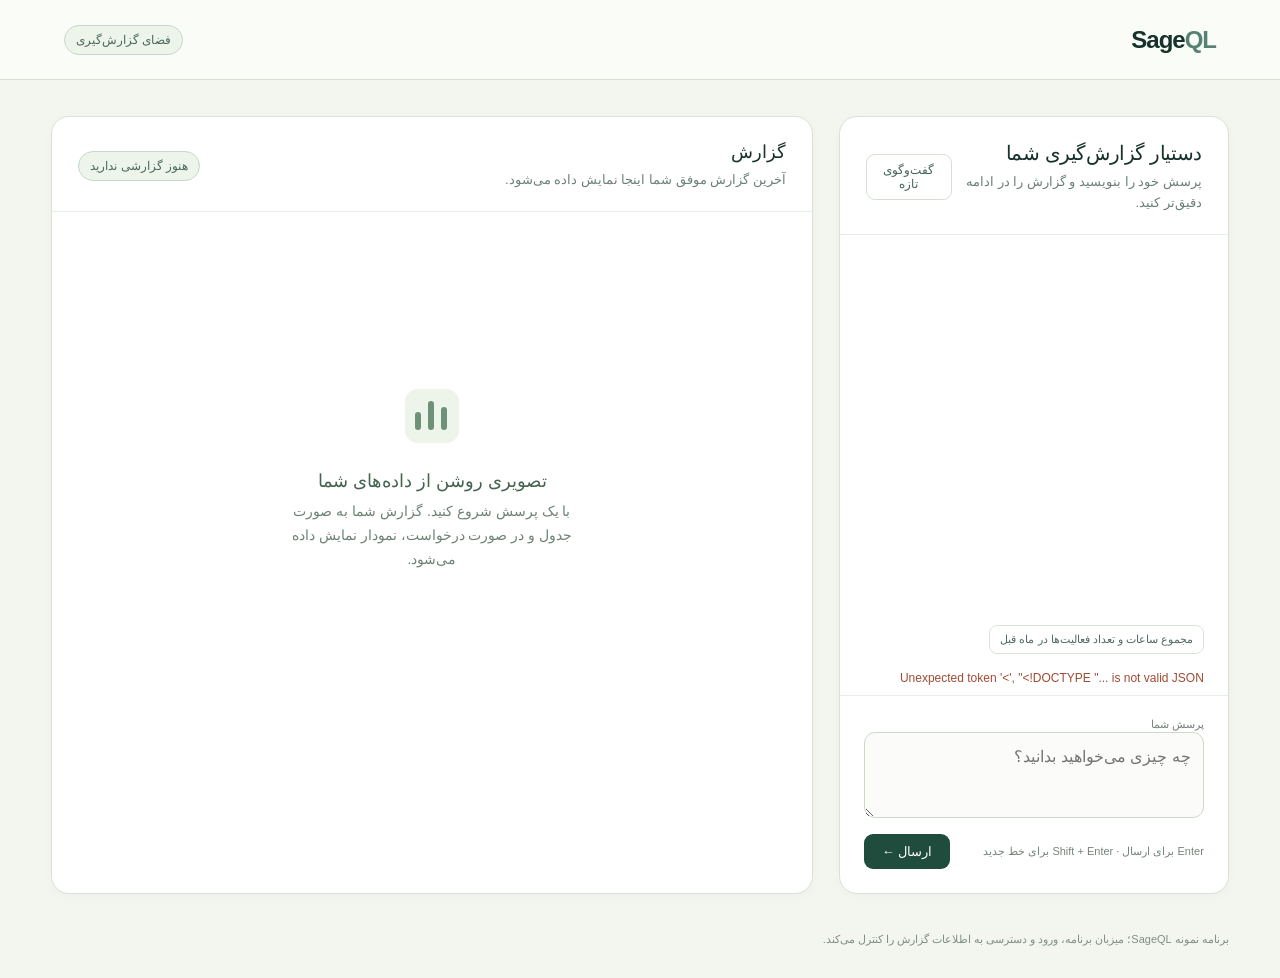
==== commit 234471a0: "feat(sdk): extend registered reporting and harden agent reliability" ====
--- a/examples/web/index.html
+++ b/examples/web/index.html
@@ -23,6 +23,7 @@
     .status{font-size:12px;color:#75847b;min-height:18px;padding:0 24px 10px}.status.error{color:#a04b34}.footer{font-size:11px;color:#80907f;max-width:1420px;margin:0 auto;padding:0 4% 30px;line-height:1.7}
     dialog{border:1px solid #cbd9c9;border-radius:18px;max-width:420px;padding:28px;background:#fff;color:#17312b}dialog::backdrop{background:#17312b55}dialog p{font-size:14px;line-height:1.7;margin:12px 0 20px}dialog input{width:100%;padding:11px;border:1px solid #cbd9c9;border-radius:8px;margin-bottom:16px}dialog .error{color:#a04b34;font-size:13px}
     @media(max-width:900px){main{grid-template-columns:1fr;margin-top:22px}.chat-panel{min-height:560px}.messages{height:280px}.report-panel{min-height:460px}header{height:68px}.empty{min-height:330px}}
+    thead th{white-space:normal}
   </style>
   <style>
     [hidden]{display:none!important}
@@ -51,7 +52,7 @@
     <section class="panel chat-panel" aria-label="گفت‌وگوی گزارش">
       <div class="panel-head"><div><h1>دستیار گزارش‌گیری شما</h1><p class="subtitle">پرسش خود را بنویسید و گزارش را در ادامه دقیق‌تر کنید.</p></div><button id="new-chat" type="button">گفت‌وگوی تازه</button></div>
       <div id="messages" class="messages" aria-live="polite"></div>
-      <div class="suggestions"><button type="button">ساعات فعالیت روزانه در سپتامبر</button><button type="button">به تفکیک کارمند نمایش بده</button></div>
+      <div class="suggestions"><button type="button">مجموع ساعات و تعداد فعالیت‌ها در ماه قبل</button><button id="topic-example" type="button" hidden>سهم هر کارمند روی هر موضوع در یک ماه گذشته</button><button id="trend-example" type="button" hidden>روند مجموع ساعات در شش ماه گذشته، ماه به ماه شمسی</button><button id="management-example" type="button" hidden data-question="مجموع ساعات فعالیت و تعداد فعالیت‌های ثبت‌شده در شهریور ۱۴۰۵ را با مرداد ۱۴۰۵ به تفکیک سمت شغلی فعلی کارکنان مقایسه کن. در جدول نشان بده و بر اساس مجموع ساعات از بیشترین به کمترین مرتب کن.">مقایسه ماهانه حجم کار</button></div>
       <div id="status" class="status" role="status"></div>
       <form id="chat-form" class="compose"><label for="message" class="hint">پرسش شما</label><textarea id="message" maxlength="8000" placeholder="چه چیزی می‌خواهید بدانید؟" required></textarea><div class="send-row"><span class="hint">Enter برای ارسال · Shift + Enter برای خط جدید</span><button id="retry" class="retry" type="button">تلاش دوباره</button><button id="send" class="primary" type="submit">ارسال ←</button></div></form>
     </section>
@@ -72,15 +73,37 @@
     const el = id => document.getElementById(id);
     let session = null, busy = false, pending = null;
     const persianDigits = value => String(value).replace(/[0-9]/g, digit => '۰۱۲۳۴۵۶۷۸۹'[Number(digit)]);
-    function displayValue(value, field) {
+    function persianDate(value) {
+      if (!/^[0-9]{4}-[0-9]{2}-[0-9]{2}$/.test(String(value))) return persianDigits(value);
+      const date = new Date(value + 'T00:00:00Z');
+      if (!Number.isFinite(date.getTime())) return persianDigits(value);
+      return new Intl.DateTimeFormat('fa-IR-u-ca-persian', {year: 'numeric', month: '2-digit', day: '2-digit', timeZone: 'UTC'}).format(date);
+    }
+    function displayPercent(value) {
+      // Round calculated decimal text for display without changing precise JSON.
+      const match = /^(-?)(\d+)(?:\.(\d*))?(?:[eE]([+-]?\d+))?$/.exec(String(value));
+      if (!match || String(value).length > 850) return persianDigits(value);
+      const fraction = match[3] || '', exponent = Number(match[4] || 0);
+      if (!Number.isSafeInteger(exponent) || Math.abs(exponent) > 1000) return persianDigits(value);
+      const coefficient = BigInt(match[2] + fraction), shift = 2 + exponent - fraction.length;
+      const divisor = shift < 0 ? 10n ** BigInt(-shift) : 1n;
+      const rounded = shift < 0 ? (coefficient + divisor / 2n) / divisor : coefficient * 10n ** BigInt(shift);
+      const digits = rounded.toString().padStart(3, '0');
+      const whole = digits.slice(0, -2), decimals = digits.slice(-2).replace(/0+$/, '');
+      return persianDigits((match[1] && rounded !== 0n ? '−' : '') + whole) + (decimals ? '٫' + persianDigits(decimals) : '');
+    }
+    function displayValue(value, field, report) {
       if (value === null) return '—';
-      if (field.id === 'period_label') return {base: 'دوره اصلی', comparison: 'دوره مقایسه'}[value] || String(value);
+      if (['percent_change', 'percent_decrease'].includes(field.id)) return displayPercent(value);
+      if (field.id === 'period_label') return persianDigits(report?.provenance?.period_labels?.[value] || {base: 'دوره اصلی', comparison: 'دوره مقایسه'}[value] || String(value));
+      if (field.type === 'date' && report?.provenance?.display_calendar === 'jalali') return persianDate(value);
+      if (field.type === 'number' && typeof value === 'number') return new Intl.NumberFormat('fa-IR', {maximumFractionDigits: 2}).format(value);
       return ['integer', 'decimal', 'number', 'date'].includes(field.type) ? persianDigits(value) : String(value);
     }
     let traces = [], selectedTrace = -1;
     const traceStatuses = {report_ready: 'گزارش آماده است', needs_clarification: 'نیاز به پاسخ تکمیلی', failed: 'ناموفق', blocked: 'مسدود', unsupported: 'پشتیبانی نمی‌شود'};
     const stepStatuses = {started: 'شروع شد', complete: 'تکمیل شد', failed: 'ناموفق', cached: 'پاسخ ذخیره‌شده'};
-    const stageLabels = {request: 'بررسی درخواست و پاسخ', interpretation: 'تفسیر پرسش', validation: 'اعتبارسنجی مفاهیم، تاریخ‌ها و سیاست‌ها', compilation: 'تولید قطعی SQL', database: 'اجرای پایگاه داده', connection: 'اتصال به SQL Server', metadata: 'بررسی منبع ثبت‌شده', metadata_sql: 'خواندن ساختار منبع', sql_execution: 'اجرای SQL گزارش', fetch: 'دریافت نتایج محدود', rollback: 'بازگردانی تراکنش خواندن', connection_close: 'بستن اتصال', retry: 'استفاده از پاسخ ذخیره‌شده'};
+    const stageLabels = {request: 'بررسی درخواست و پاسخ', interpretation: 'تفسیر پرسش', agent_intent: 'تشخیص خواستهٔ گزارش', agent_plan: 'طراحی گزارش', intent_check: 'تطبیق گزارش با خواسته', agent_review: 'بازبینی گزارش', business_check: 'بررسی معیار گزارش', validation: 'اعتبارسنجی مفاهیم، تاریخ‌ها و سیاست‌ها', compilation: 'تولید قطعی SQL', database: 'اجرای پایگاه داده', connection: 'اتصال به SQL Server', metadata: 'بررسی منبع ثبت‌شده', metadata_sql: 'خواندن ساختار منبع', sql_execution: 'اجرای SQL گزارش', fetch: 'دریافت نتایج محدود', rollback: 'بازگردانی تراکنش خواندن', connection_close: 'بستن اتصال', retry: 'استفاده از پاسخ ذخیره‌شده'};
     function selectReportTab(id, focus = false) {
       for (const tabId of ['result-tab', 'logs-tab']) {
         const active = tabId === id, tab = el(tabId);
@@ -179,16 +202,26 @@
       const provenance = report.provenance || {}, period = provenance.period || {};
       const start = provenance.period_start ?? period.start, end = provenance.period_end_exclusive ?? period.end;
       el('provenance').replaceChildren();
-      if (start && end) {
+      function appendBounds(label, fromDate, untilDate) {
         const from = document.createElement('bdi'), until = document.createElement('bdi');
-        from.dir = until.dir = 'ltr'; from.textContent = persianDigits(start); until.textContent = persianDigits(end);
-        el('provenance').append('بازه میلادی: ', from, ' تا پیش از ', until);
-      } else el('provenance').textContent = 'همه تاریخ‌های موجود';
+        from.dir = until.dir = 'ltr'; from.textContent = persianDigits(fromDate); until.textContent = persianDigits(untilDate);
+        el('provenance').append(label, from, ' تا پیش از ', until);
+      }
+      const comparing = provenance.comparison_start && provenance.comparison_end_exclusive;
+      if (provenance.period_caption) {
+        el('provenance').append(persianDigits(provenance.period_caption), document.createElement('br'));
+      }
+      if (start && end) appendBounds(comparing ? 'بازه میلادی دوره اصلی: ' : 'بازه میلادی: ', start, end);
+      else el('provenance').textContent = 'همه تاریخ‌های موجود';
+      if (comparing) {
+        el('provenance').append(document.createElement('br'));
+        appendBounds('بازه میلادی دوره مقایسه: ', provenance.comparison_start, provenance.comparison_end_exclusive);
+      }
       el('warning').hidden = !report.truncated && report.rows.length > 0;
-      el('warning').textContent = report.truncated ? 'سقف تعداد نتیجه رسیده است. گزارش کامل نیست؛ بازه یا فیلترها را محدود کنید.' : 'داده‌ای مطابق این گزارش یافت نشد.';
+      el('warning').textContent = report.truncated ? `نتیجه به ${persianDigits(report.rows.length)} ردیف محدود شده است؛ ردیف‌های بیشتری مطابق شرایط وجود دارد.` : 'داده‌ای مطابق این گزارش یافت نشد.';
       const table = document.createElement('table'), head = document.createElement('thead'), headRow = document.createElement('tr');
-      report.fields.forEach(field => { const cell = document.createElement('th'); cell.scope = 'col'; cell.textContent = field.label + (field.unit ? ` (${field.unit})` : ''); headRow.append(cell); }); head.append(headRow);
-      const body = document.createElement('tbody'); report.rows.forEach(row => { const tr = document.createElement('tr'); row.forEach((value, index) => { const cell = document.createElement('td'); cell.dir = ['integer', 'decimal', 'number', 'date'].includes(report.fields[index].type) ? 'ltr' : 'auto'; cell.textContent = displayValue(value, report.fields[index]); tr.append(cell); }); body.append(tr); });
+      report.fields.forEach(field => { const cell = document.createElement('th'); cell.scope = 'col'; const label = ['comparison_value', 'base_value'].includes(field.id) ? persianDigits(field.label) : field.label; cell.textContent = label + (field.unit ? ` (${field.unit})` : ''); headRow.append(cell); }); head.append(headRow);
+      const body = document.createElement('tbody'); report.rows.forEach(row => { const tr = document.createElement('tr'); row.forEach((value, index) => { const cell = document.createElement('td'); cell.dir = ['integer', 'decimal', 'number', 'date'].includes(report.fields[index].type) ? 'ltr' : 'auto'; cell.textContent = displayValue(value, report.fields[index], report); tr.append(cell); }); body.append(tr); });
       table.append(head, body); el('table').replaceChildren(table); renderChart(report);
     }
     async function sendPending() {
@@ -199,6 +232,9 @@
         renderDiagnostics(reply.diagnostics);
         addMessage('assistant', reply.assistant?.text || reply.clarification || 'درخواست انجام شد.');
         if (reply.report) renderReport(reply.report);
+        else if (!el('report').hidden) {
+          el('revision').textContent = `آخرین گزارش موفق · درخواست جدید انجام نشده · نسخه ${persianDigits(reply.revision)}`;
+        }
         status(reply.error ? reply.assistant?.text || 'درخواست انجام نشد.' : '', Boolean(reply.error));
         if (reply.error?.retryable) {
           if (reply.error.code === 'revision_conflict') {
@@ -232,7 +268,7 @@
       const link = document.createElement('a'); link.href = url; link.download = `rahtal-trace-${trace.id}.json`; link.click();
       setTimeout(() => URL.revokeObjectURL(url), 1000);
     });
-    document.querySelectorAll('.suggestions button').forEach(button => button.addEventListener('click', () => { el('message').value = button.textContent; el('message').focus(); }));
+    document.querySelectorAll('.suggestions button').forEach(button => button.addEventListener('click', () => { el('message').value = button.dataset.question || button.textContent; el('message').focus(); }));
     el('login-form').addEventListener('submit', async event => { event.preventDefault(); try { await api('/auth', {token: el('token').value}); el('token').value = ''; el('login').close(); await newSession(); } catch (error) { el('login-error').textContent = error.message; } });
     (async () => {
       try {
@@ -241,10 +277,10 @@
         if (config.mode === 'demo') el('footer').textContent = 'نمونه آزمایشی · ساعات فعالیت سپتامبر ۲۰۲۶ میلادی · داده آزمایشی همان فضای نمونه · بدون اتصال به مدل یا داده واقعی';
         if (config.mode === 'rahtal') {
           el('workspace-tabs').hidden = false;
-          el('footer').textContent = 'رهتال · کارکنان و ساعات فعالیت · فضای گزارش‌گیری محلی';
-          const suggestions = document.querySelectorAll('.suggestions button');
-          suggestions[0].textContent = "نام کارکنان را نشان بده";
-          suggestions[1].textContent = 'ساعات فعالیت روزانه در سپتامبر';
+          el('footer').textContent = 'رهتال · مجموع فعالیت‌ها به تفکیک کارمند و موضوع · تاریخ شمسی';
+          el('management-example').hidden = false;
+          el('topic-example').hidden = false;
+          el('trend-example').hidden = false;
         }
         if (config.requires_auth) { await newSession(); if (!session) el('login').showModal(); }
         else await newSession();
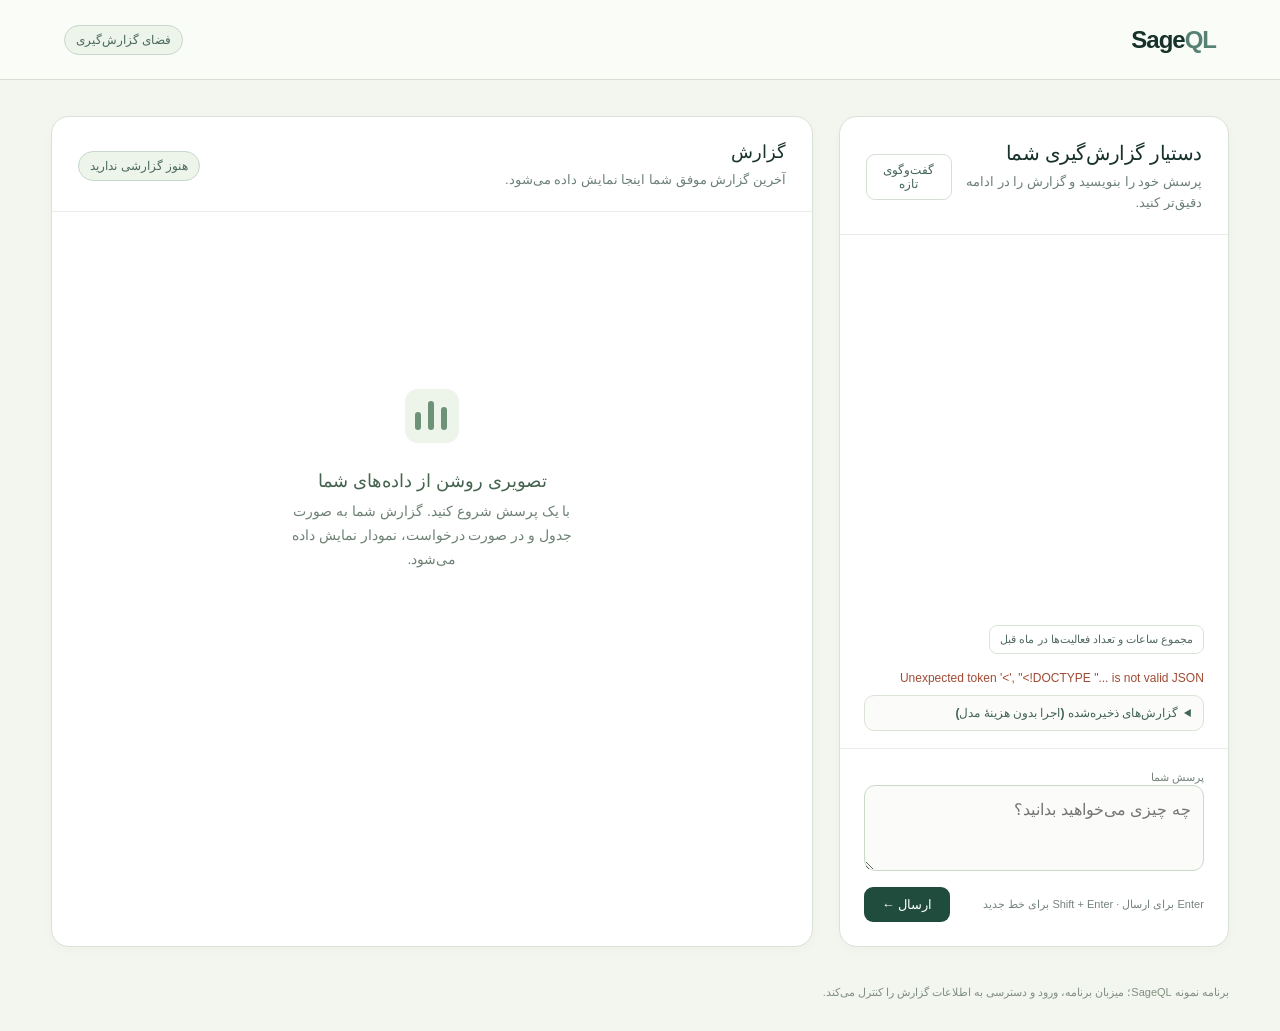
==== commit 10a2bad7: "feat(sdk): saved reports that re-run with zero model calls - SageQL.save_report/list_saved_reports/r" ====
--- a/examples/web/index.html
+++ b/examples/web/index.html
@@ -27,6 +27,8 @@
   </style>
   <style>
     [hidden]{display:none!important}
+    .save-bar{display:flex;flex-wrap:wrap;gap:8px;align-items:center;margin:0 0 16px}.save-bar input,.save-bar select{border:1px solid #cbd9c9;border-radius:8px;padding:7px 9px;font:inherit;font-size:12px;background:#fbfcf9}.save-bar input{flex:1;min-width:160px}.save-bar button,.saved-item button{border:1px solid #cbd9c9;background:#fff;color:#204c3e;border-radius:8px;padding:7px 11px;font-size:12px}.saved-item{display:flex;gap:6px;align-items:center;border:1px solid #e3ebe1;background:#fff;border-radius:8px;padding:6px 9px;margin-bottom:6px;font-size:12px}.saved-item span{flex:1}.test-set .saved-item button{display:inline-block;width:auto;margin:0;white-space:nowrap}
+    .test-set{margin:0 24px 17px;border:1px solid #d9e4d7;border-radius:10px;background:#fbfcf9}.test-set summary{cursor:pointer;padding:10px 12px;font-size:12px;color:#416455;font-weight:600}#rahtal-test-groups{max-height:260px;overflow:auto}.test-set .group{padding:2px 12px 10px}.test-set h3{font-size:11px;color:#6c8077;margin:8px 0 6px}.test-set button{display:block;width:100%;text-align:right;border:1px solid #e3ebe1;background:#fff;border-radius:8px;padding:7px 9px;margin-bottom:6px;color:#17312b;font-size:12px;line-height:1.6}.test-set button small{display:block;color:#7a8b80;font-size:10.5px;margin-top:2px}
     .workspace-tabs{display:flex;gap:24px;padding:0 26px;border-bottom:1px solid #e9ede5}
     .workspace-tabs button{border:0;border-bottom:3px solid transparent;padding:15px 0;background:none;color:#6c8077;font-size:13px}
     .workspace-tabs button[aria-selected="true"]{color:#204c3e;border-bottom-color:#204c3e;font-weight:650}
@@ -54,12 +56,14 @@
       <div id="messages" class="messages" aria-live="polite"></div>
       <div class="suggestions"><button type="button">مجموع ساعات و تعداد فعالیت‌ها در ماه قبل</button><button id="topic-example" type="button" hidden>سهم هر کارمند روی هر موضوع در یک ماه گذشته</button><button id="trend-example" type="button" hidden>روند مجموع ساعات در شش ماه گذشته، ماه به ماه شمسی</button><button id="management-example" type="button" hidden data-question="مجموع ساعات فعالیت و تعداد فعالیت‌های ثبت‌شده در شهریور ۱۴۰۵ را با مرداد ۱۴۰۵ به تفکیک سمت شغلی فعلی کارکنان مقایسه کن. در جدول نشان بده و بر اساس مجموع ساعات از بیشترین به کمترین مرتب کن.">مقایسه ماهانه حجم کار</button></div>
       <div id="status" class="status" role="status"></div>
+      <details id="saved-reports" class="test-set"><summary>گزارش‌های ذخیره‌شده (اجرا بدون هزینهٔ مدل)</summary><div id="saved-list" class="group"></div></details>
+      <details id="rahtal-tests" class="test-set" hidden><summary>نمونه پرسش‌های آزمون رهتال</summary><div id="rahtal-test-groups"></div></details>
       <form id="chat-form" class="compose"><label for="message" class="hint">پرسش شما</label><textarea id="message" maxlength="8000" placeholder="چه چیزی می‌خواهید بدانید؟" required></textarea><div class="send-row"><span class="hint">Enter برای ارسال · Shift + Enter برای خط جدید</span><button id="retry" class="retry" type="button">تلاش دوباره</button><button id="send" class="primary" type="submit">ارسال ←</button></div></form>
     </section>
     <section class="panel report-panel" aria-label="نتیجه گزارش">
       <div class="panel-head"><div><h2>گزارش</h2><p class="subtitle">آخرین گزارش موفق شما اینجا نمایش داده می‌شود.</p></div><span id="revision" class="badge">هنوز گزارشی ندارید</span></div>
       <div id="workspace-tabs" class="workspace-tabs" role="tablist" aria-label="نمای گزارش" hidden><button id="result-tab" type="button" role="tab" aria-controls="result-view" aria-selected="true">نتیجه گزارش</button><button id="logs-tab" type="button" role="tab" aria-controls="diagnostics" aria-selected="false" tabindex="-1">مراحل و جزئیات اجرا</button></div>
-      <div id="result-view" class="report-body" role="tabpanel" aria-labelledby="result-tab"><div id="empty" class="empty"><svg width="64" height="64" viewBox="0 0 64 64" aria-hidden="true"><rect x="5" y="5" width="54" height="54" rx="13" fill="#edf4e9"/><path d="M18 43V31M31 43V20M44 43V26" stroke="#6e9277" stroke-width="6" stroke-linecap="round"/></svg><h2>تصویری روشن از داده‌های شما</h2><p>با یک پرسش شروع کنید. گزارش شما به صورت جدول و در صورت درخواست، نمودار نمایش داده می‌شود.</p></div><div id="report" hidden><h2 id="report-title"></h2><p id="provenance" class="meta"></p><div id="warning" class="warning" hidden></div><div id="chart" class="chart" hidden></div><div id="table" class="table-wrap"></div></div></div>
+      <div id="result-view" class="report-body" role="tabpanel" aria-labelledby="result-tab"><div id="empty" class="empty"><svg width="64" height="64" viewBox="0 0 64 64" aria-hidden="true"><rect x="5" y="5" width="54" height="54" rx="13" fill="#edf4e9"/><path d="M18 43V31M31 43V20M44 43V26" stroke="#6e9277" stroke-width="6" stroke-linecap="round"/></svg><h2>تصویری روشن از داده‌های شما</h2><p>با یک پرسش شروع کنید. گزارش شما به صورت جدول و در صورت درخواست، نمودار نمایش داده می‌شود.</p></div><div id="report" hidden><h2 id="report-title"></h2><p id="provenance" class="meta"></p><form id="save-bar" class="save-bar" hidden><input id="save-name" maxlength="120" placeholder="نام گزارش برای ذخیره" required><select id="save-period" aria-label="بازهٔ زمانی گزارش ذخیره‌شده"></select><button type="submit">ذخیره گزارش</button></form><div id="warning" class="warning" hidden></div><div id="chart" class="chart" hidden></div><div id="table" class="table-wrap"></div></div></div>
       <section id="diagnostics" role="tabpanel" aria-labelledby="logs-tab" hidden>
         <div id="diagnostics-empty" class="empty"><h2>مراحل تهیه گزارش را ببینید</h2><p>پرسش خود را ارسال کنید. پس از هر پاسخ، مراحل، SQL، زمان‌ها و جزئیات ثبت‌شده اینجا نمایش داده می‌شوند.</p></div>
         <div id="diagnostics-content" hidden><div class="trace-toolbar"><label for="trace-select">نوبت اجرا</label><select id="trace-select"></select><button id="download-trace" type="button">دریافت جزئیات اجرا</button></div><h2 id="diagnostics-summary"></h2><p id="diagnostics-note" dir="auto"></p><div id="diagnostics-events"></div></div>
@@ -71,7 +75,47 @@
   <script>
     'use strict';
     const el = id => document.getElementById(id);
-    let session = null, busy = false, pending = null;
+    // Manual Rahtal test set: each item fills the message box; "expect" says what
+    // a correct answer looks like. Multi-turn items must be sent in order.
+    const RAHTAL_TESTS = [
+      ['گزارش‌های پایه (باید گزارش درست بدهد)', [
+        ['مجموع ساعات فعالیت و تعداد فعالیت‌های ثبت‌شده در مهر ۱۴۰۵', 'یک ردیف: مجموع ساعات و تعداد فعالیت‌ها برای کل مهر ۱۴۰۵'],
+        ['مجموع ساعات فعالیت در مهر ۱۴۰۵ به تفکیک سمت شغلی', 'یک ردیف برای هر سمت شغلی فعلی'],
+        ['۱۰ کارمند با بیشترین مجموع ساعات فعالیت در مهر ۱۴۰۵ را با نام کامل نشان بده', 'ده نفر با نام، مرتب از بیشترین ساعت'],
+        ['روند مجموع ساعات فعالیت در شش ماه گذشته، ماه به ماه شمسی', 'یک ردیف یا نقطه برای هر ماه شمسی'],
+        ['میانگین ساعات به‌ازای هر کارمند مشارکت‌کننده در مهر ۱۴۰۵ به تفکیک سمت شغلی', 'مجموع ساعات تقسیم بر تعداد کارکنان فعال در هر سمت'],
+        ['۱۰ موضوع فعالیت با بیشترین مجموع ساعات در شهریور ۱۴۰۵', 'ده موضوع، مرتب از بیشترین ساعت'],
+        ['تعداد پروفایل کارکنان چند تاست؟', 'یک عدد، بدون پرسیدن تاریخ'],
+        ['نام و سمت شغلی کارکنان را نشان بده', 'فهرست نام‌ها و سمت‌ها، بدون عدد تجمیعی'],
+      ]],
+      ['مقایسه‌ها', [
+        ['حجم فعالیت سازمان در شهریور ۱۴۰۵ نسبت به مرداد ۱۴۰۵ چقدر تغییر کرده؟ مجموع ساعات و تعداد فعالیت‌ها را با درصد تغییر نشان بده.', 'هر دو ماه، تفاوت و درصد تغییر'],
+        ['کدام کارکنان در شهریور ۱۴۰۵ نسبت به مرداد ۱۴۰۵ بیشترین کاهش ساعت فعالیت را داشته‌اند؟ نام، ساعات هر ماه و درصد افت را نشان بده.', 'کارکنان مرتب بر اساس بیشترین کاهش ساعت'],
+        ['مجموع ساعات فعالیت و تعداد فعالیت‌ها در شهریور ۱۴۰۵ را با مرداد ۱۴۰۵ به تفکیک سمت شغلی مقایسه کن و از بیشترین ساعت مرتب کن.', 'برای هر سمت، مقادیر هر دو ماه'],
+      ]],
+      ['باید سؤال بپرسد', [
+        ['ساعات فعالیت روزانه در مهر', 'باید بپرسد کدام سال؛ نباید سال را حدس بزند'],
+        ['بهترین کارکنان را نشان بده', 'باید معیار (مثلاً ساعات) و بازهٔ زمانی را بپرسد'],
+        ['سلام', 'باید بپرسد چه گزارشی می‌خواهید، بدون گزارش'],
+      ]],
+      ['پشتیبانی نمی‌شود (باید توضیح بدهد، بدون گزارش)', [
+        ['سهم هر موضوع از کل ساعات فعالیت مهر ۱۴۰۵ را به درصد نشان بده', 'باید بگوید سهم از کل پشتیبانی نمی‌شود'],
+        ['کارکنانی که در مهر ۱۴۰۵ هیچ فعالیتی ثبت نکرده‌اند را نشان بده', 'باید بگوید یافتن موارد بدون فعالیت پشتیبانی نمی‌شود'],
+      ]],
+      ['گفت‌وگوی چندمرحله‌ای (به ترتیب بفرستید)', [
+        ['مجموع ساعات فعالیت در مهر ۱۴۰۵ به تفکیک کارمند', '۱: گزارش با شناسهٔ کارمند'],
+        ['با اسم نشان بده', '۲: همان گزارش، با نام کامل به جای شناسه'],
+        ['فقط ۵ نفر اول را بر اساس بیشترین ساعت نشان بده', '۳: پنج نفر، مرتب از بیشترین ساعت'],
+        ['همین را برای شهریور ۱۴۰۵ نشان بده', '۴: همان گزارش برای شهریور؛ بقیه تنظیمات حفظ شود'],
+      ]],
+    ];
+    let session = null, busy = false, pending = null, shownReport = null;
+    const SAVE_PERIODS = {
+      jalali: [['ماه قبل (پویا)', {kind: 'last_jalali_month'}], ['ماه جاری (پویا)', {kind: 'this_jalali_month'}],
+               ['۷ روز گذشته (پویا)', {kind: 'jalali_rolling', count: 7, unit: 'day'}], ['۳۰ روز گذشته (پویا)', {kind: 'jalali_rolling', count: 30, unit: 'day'}]],
+      gregorian: [['ماه قبل (پویا)', {kind: 'last_month'}], ['ماه جاری (پویا)', {kind: 'this_month'}],
+                  ['۷ روز گذشته (پویا)', {kind: 'rolling', count: 7, unit: 'day'}], ['۳۰ روز گذشته (پویا)', {kind: 'rolling', count: 30, unit: 'day'}]],
+    };
     const persianDigits = value => String(value).replace(/[0-9]/g, digit => '۰۱۲۳۴۵۶۷۸۹'[Number(digit)]);
     function persianDate(value) {
       if (!/^[0-9]{4}-[0-9]{2}-[0-9]{2}$/.test(String(value))) return persianDigits(value);
@@ -118,13 +162,35 @@
       const body = document.createElement('span'); body.dir = 'auto'; body.textContent = text;
       node.append(label, body); el('messages').append(node); el('messages').scrollTop = el('messages').scrollHeight;
     }
-    function setBusy(value) { busy = value; el('send').disabled = value; el('new-chat').disabled = value; el('retry').disabled = value; el('message').disabled = value; document.querySelectorAll('.suggestions button').forEach(button => button.disabled = value); }
+    function setBusy(value) { busy = value; el('send').disabled = value; el('new-chat').disabled = value; el('retry').disabled = value; el('message').disabled = value; document.querySelectorAll('.suggestions button, .test-set button').forEach(button => button.disabled = value); }
     function status(text, error = false) { el('status').textContent = text; el('status').className = 'status' + (error ? ' error' : ''); }
     async function api(path, body) {
       const response = await fetch(path, {method: body === undefined ? 'GET' : 'POST', credentials: 'same-origin', headers: body === undefined ? {} : {'Content-Type': 'application/json'}, body: body === undefined ? undefined : JSON.stringify(body)});
       const result = await response.json();
       if (!response.ok) { const error = new Error(result.error?.message || 'درخواست انجام نشد.'); error.code = result.error?.code; throw error; }
       return result;
+    }
+    async function loadSaved() {
+      try {
+        const {saved_reports: items} = await api('/saved-reports');
+        el('saved-list').replaceChildren();
+        if (!items.length) { const empty = document.createElement('small'); empty.textContent = 'هنوز گزارشی ذخیره نکرده‌اید.'; el('saved-list').append(empty); }
+        for (const item of items) {
+          const row = document.createElement('div'); row.className = 'saved-item';
+          const name = document.createElement('span'); name.textContent = item.name;
+          const run = document.createElement('button'); run.type = 'button'; run.textContent = 'اجرا';
+          run.addEventListener('click', async () => {
+            setBusy(true); status('در حال اجرای گزارش ذخیره‌شده…');
+            try { const reply = await api(`/saved-reports/${item.id}/run`, {}); if (reply.report) { renderReport(reply.report); status(''); } else status(reply.assistant?.text || 'گزارش اجرا نشد.', true); }
+            catch (error) { status(error.message, true); } finally { setBusy(false); }
+          });
+          const remove = document.createElement('button'); remove.type = 'button'; remove.textContent = 'حذف';
+          remove.addEventListener('click', async () => {
+            try { await api(`/saved-reports/${item.id}/delete`, {}); await loadSaved(); } catch (error) { status(error.message, true); }
+          });
+          row.append(name, run, remove); el('saved-list').append(row);
+        }
+      } catch (error) { status(error.message, true); }
     }
     async function newSession() {
       setBusy(true); status('در حال شروع گفت‌وگو…');
@@ -198,10 +264,18 @@
       target.append(svg); if (report.rows.length > rows.length) { const note = document.createElement('p'); note.className = 'subtitle'; note.textContent = 'نمودار ۶۰ ردیف نخست را نشان می‌دهد. جدول شامل همه ردیف‌های نتیجه است.'; target.append(note); } target.hidden = false;
     }
     function renderReport(report) {
-      el('empty').hidden = true; el('report').hidden = false; el('report-title').textContent = report.title; el('revision').textContent = `نسخه ${persianDigits(report.revision)}`;
+      el('empty').hidden = true; el('report').hidden = false; el('report-title').textContent = report.title; shownReport = report;
+      const savedRun = Boolean(report.provenance?.saved_report_id), fixedPeriods = Boolean(report.provenance?.comparison_start);
+      el('save-bar').hidden = savedRun || !session;
+      el('save-period').replaceChildren(new Option('همان بازهٔ این گزارش', ''));
+      if (!fixedPeriods) for (const [label, value] of SAVE_PERIODS[report.provenance?.display_calendar === 'jalali' ? 'jalali' : 'gregorian']) el('save-period').append(new Option(label, JSON.stringify(value)));
+      el('save-name').value = savedRun ? '' : report.title.slice(0, 120); el('revision').textContent = `نسخه ${persianDigits(report.revision)}`;
       const provenance = report.provenance || {}, period = provenance.period || {};
       const start = provenance.period_start ?? period.start, end = provenance.period_end_exclusive ?? period.end;
       el('provenance').replaceChildren();
+      if (Array.isArray(provenance.interpretation) && provenance.interpretation.length) {
+        el('provenance').append('برداشت از درخواست: ' + persianDigits(provenance.interpretation.join(' · ')), document.createElement('br'));
+      }
       function appendBounds(label, fromDate, untilDate) {
         const from = document.createElement('bdi'), until = document.createElement('bdi');
         from.dir = until.dir = 'ltr'; from.textContent = persianDigits(fromDate); until.textContent = persianDigits(untilDate);
@@ -268,8 +342,27 @@
       const link = document.createElement('a'); link.href = url; link.download = `rahtal-trace-${trace.id}.json`; link.click();
       setTimeout(() => URL.revokeObjectURL(url), 1000);
     });
-    document.querySelectorAll('.suggestions button').forEach(button => button.addEventListener('click', () => { el('message').value = button.dataset.question || button.textContent; el('message').focus(); }));
-    el('login-form').addEventListener('submit', async event => { event.preventDefault(); try { await api('/auth', {token: el('token').value}); el('token').value = ''; el('login').close(); await newSession(); } catch (error) { el('login-error').textContent = error.message; } });
+    for (const [title, items] of RAHTAL_TESTS) {
+      const group = document.createElement('div'); group.className = 'group';
+      const heading = document.createElement('h3'); heading.textContent = title; group.append(heading);
+      for (const [question, expect] of items) {
+        const button = document.createElement('button'); button.type = 'button'; button.dataset.question = question;
+        const hint = document.createElement('small'); hint.textContent = 'انتظار: ' + expect;
+        button.append(question, hint); group.append(button);
+      }
+      el('rahtal-test-groups').append(group);
+    }
+    el('save-bar').addEventListener('submit', async event => {
+      event.preventDefault();
+      if (!shownReport || !session) return;
+      const period = el('save-period').value;
+      try {
+        await api('/saved-reports', {session_id: session.id, report_id: shownReport.id, name: el('save-name').value, ...(period ? {period: JSON.parse(period)} : {})});
+        status('گزارش ذخیره شد. از بخش «گزارش‌های ذخیره‌شده» بدون هزینهٔ مدل اجرا کنید.'); await loadSaved();
+      } catch (error) { status(error.message, true); }
+    });
+    document.querySelectorAll('.suggestions button, .test-set button').forEach(button => button.addEventListener('click', () => { el('message').value = button.dataset.question || button.textContent; el('message').focus(); }));
+    el('login-form').addEventListener('submit', async event => { event.preventDefault(); try { await api('/auth', {token: el('token').value}); el('token').value = ''; el('login').close(); await newSession(); await loadSaved(); } catch (error) { el('login-error').textContent = error.message; } });
     (async () => {
       try {
         const config = await api('/config');
@@ -281,9 +374,10 @@
           el('management-example').hidden = false;
           el('topic-example').hidden = false;
           el('trend-example').hidden = false;
+          el('rahtal-tests').hidden = false;
         }
-        if (config.requires_auth) { await newSession(); if (!session) el('login').showModal(); }
-        else await newSession();
+        if (config.requires_auth) { await newSession(); if (!session) el('login').showModal(); else await loadSaved(); }
+        else { await newSession(); await loadSaved(); }
       } catch (error) { status(error.message, true); }
     })();
   </script>
